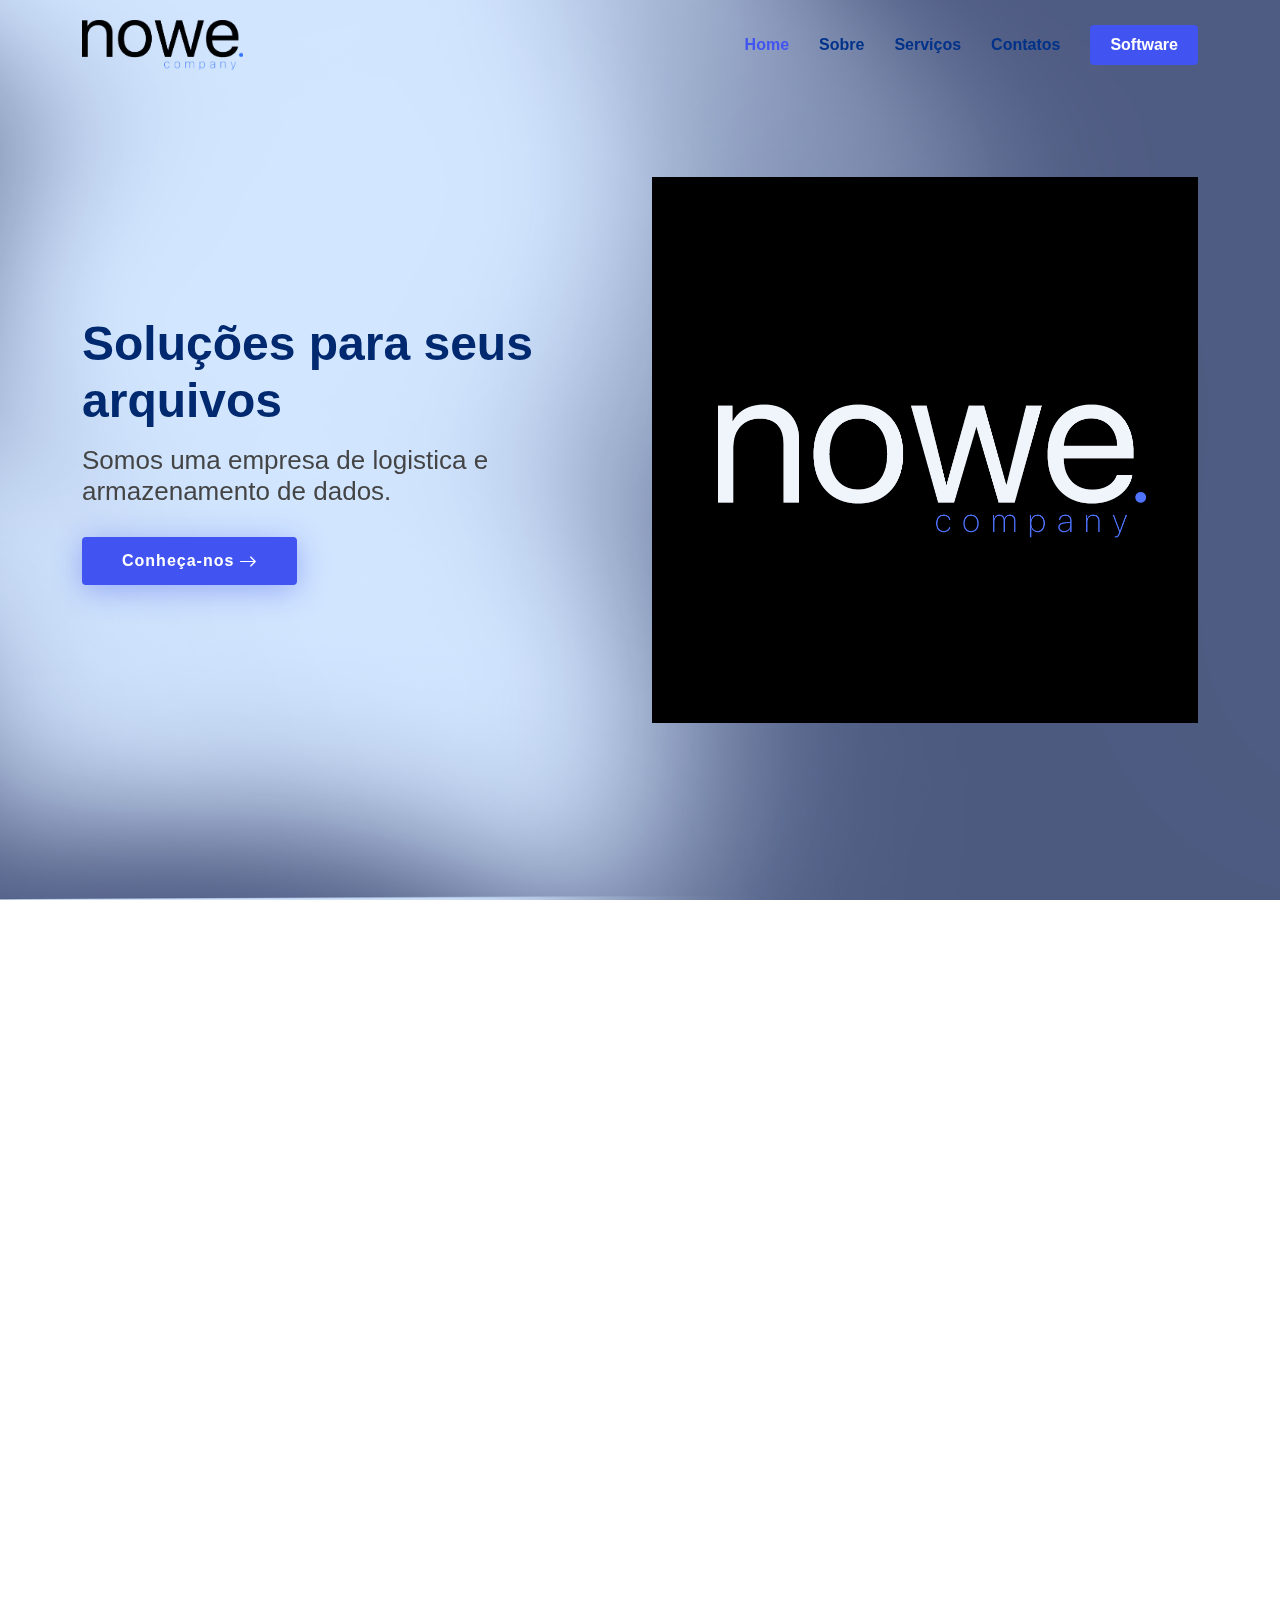
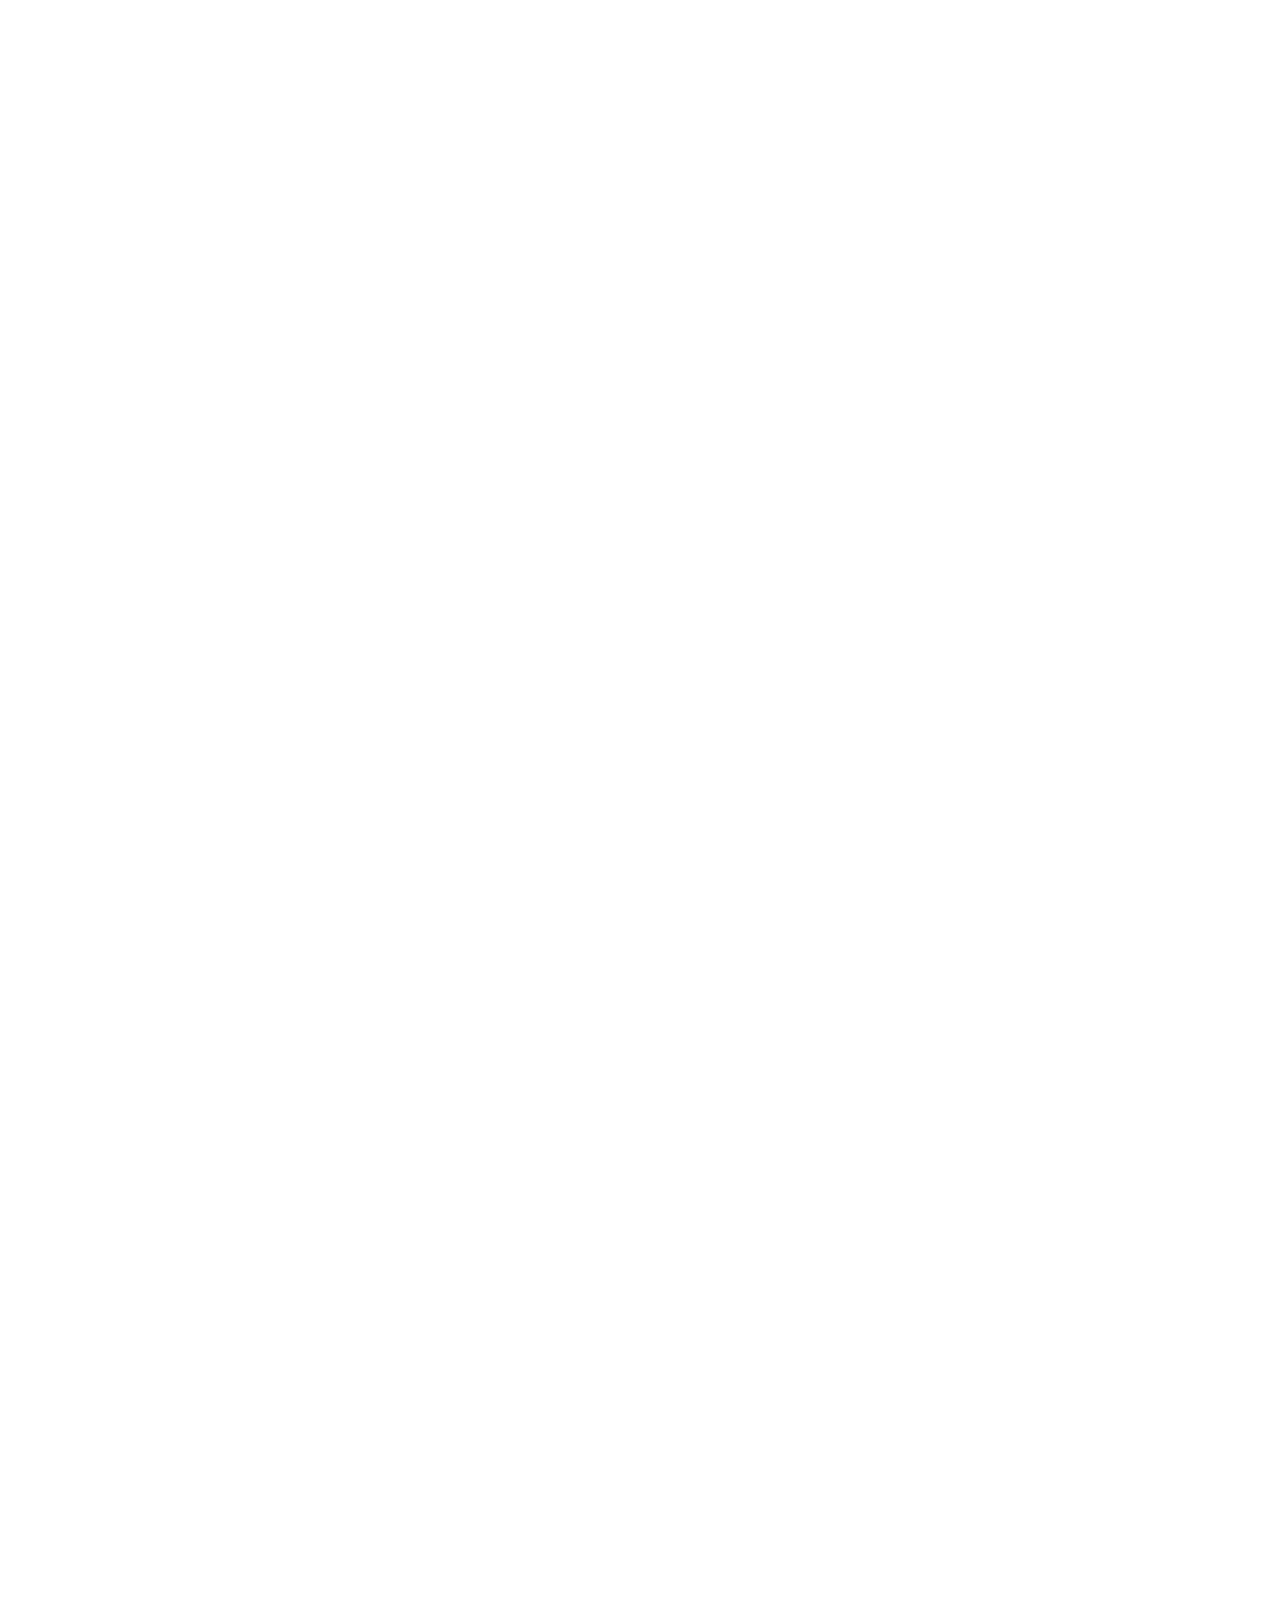
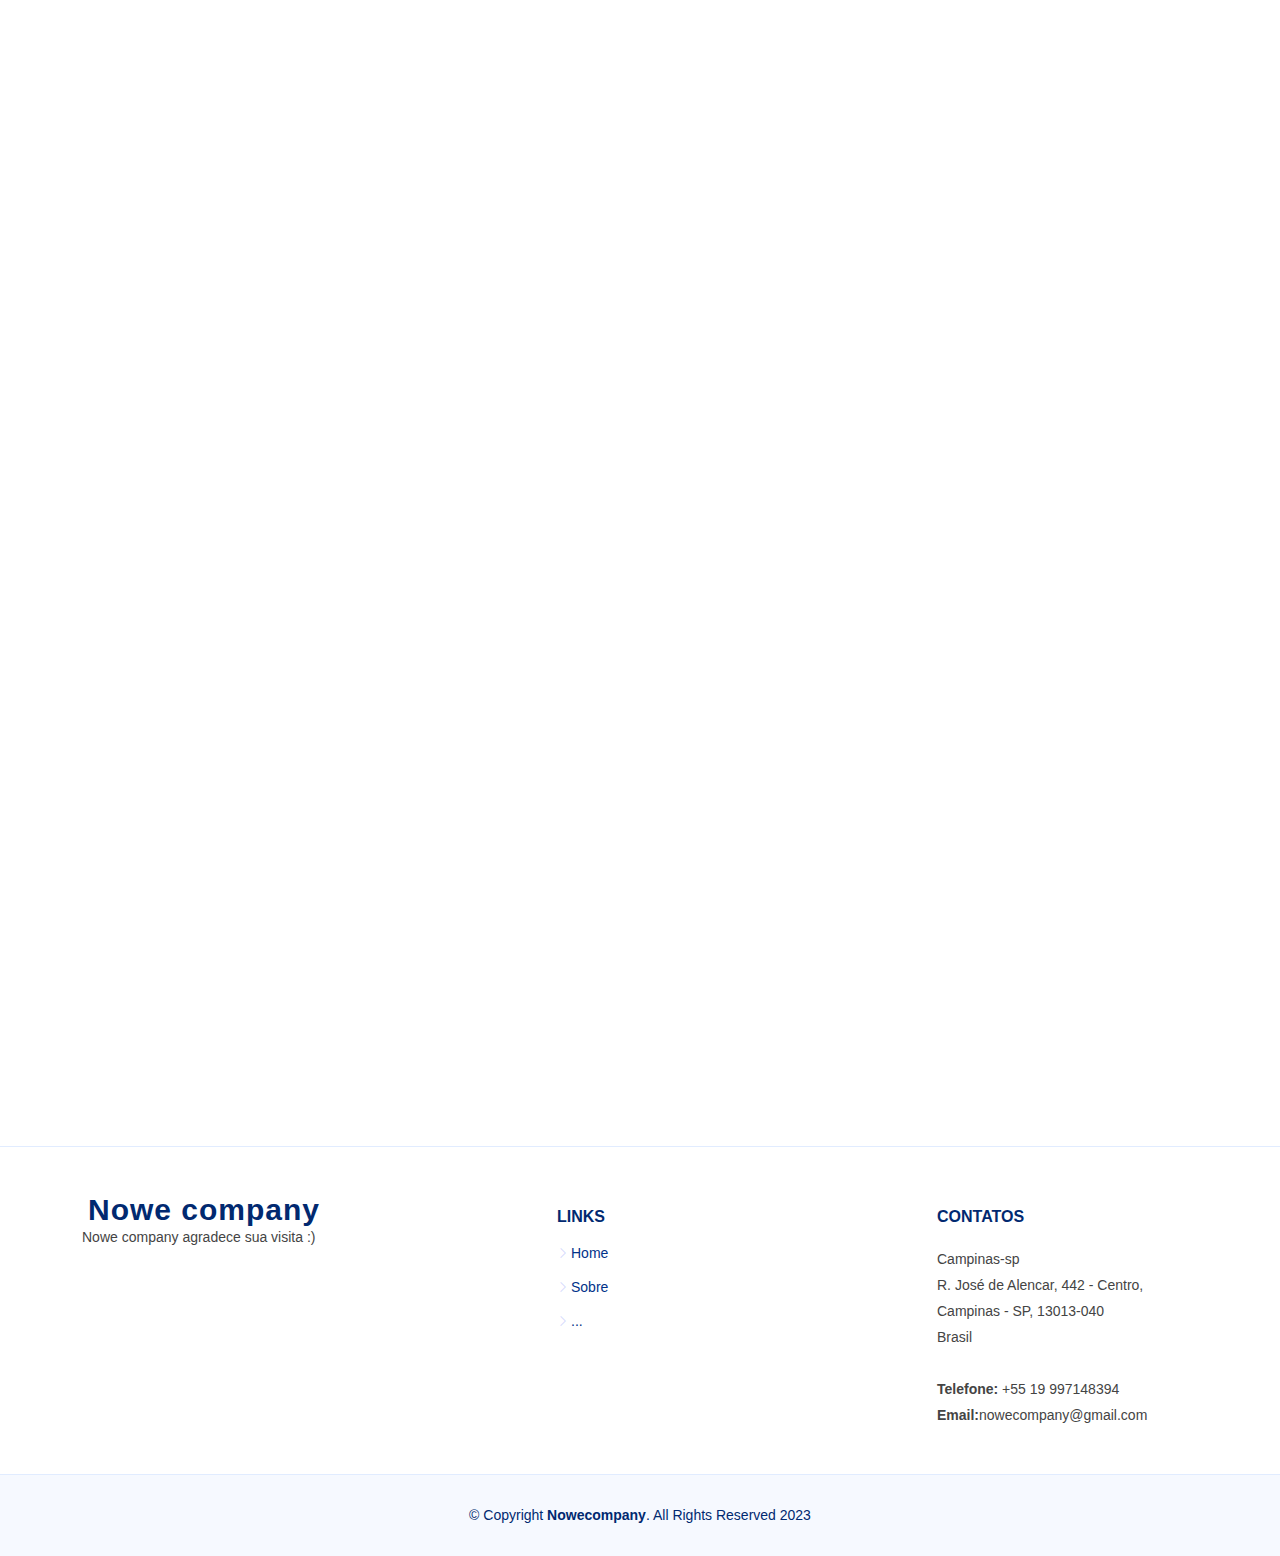
==== index.html @ 7bb1fe65 "todos arquivos do site" ====
<!DOCTYPE html>
<html lang="en">

<head>
  <meta charset="utf-8">
  <meta content="width=device-width, initial-scale=1.0" name="viewport">

  <title>nowe company</title>
  <meta content="oi" name="description">

  <meta content="" name="keywords">

  <!-- Favicons -->
  <link href="assets/img/nowe/icon.ico.png" rel="icon">

  <!-- Vendor CSS Files -->
  <link href="assets/vendor/aos/aos.css" rel="stylesheet">
  <link href="assets/vendor/bootstrap/css/bootstrap.min.css" rel="stylesheet">
  <link href="assets/vendor/bootstrap-icons/bootstrap-icons.css" rel="stylesheet">
  <link href="assets/vendor/glightbox/css/glightbox.min.css" rel="stylesheet">
  <link href="assets/vendor/remixicon/remixicon.css" rel="stylesheet">
  <link href="assets/vendor/swiper/swiper-bundle.min.css" rel="stylesheet">

  <!-- Template Main CSS File -->
  <link href="assets/css/style.css" rel="stylesheet">

  <!-- =======================================================
  * Template Name: FlexStart - v1.12.0
  * Template URL: https://bootstrapmade.com/flexstart-bootstrap-startup-template/
  * Author: BootstrapMade.com
  * License: https://bootstrapmade.com/license/
  ======================================================== -->
</head>

<body>

  <!-- ======= Header ======= -->
  <header id="header" class="header fixed-top">
    <div class="container-fluid container-xl d-flex align-items-center justify-content-between">

      <a href="index.html" class="logo d-flex align-items-center">
        <img src="assets/img/nowe/nobacktam.png" alt="">
      </a>

      <nav id="navbar" class="navbar">
        <ul>
          <li><a class="nav-link scrollto active" href="#hero">Home</a></li>
          <li><a class="nav-link scrollto" href="#about">Sobre</a></li>
          <li><a class="nav-link scrollto" href="#services">Serviços</a></li>
          <li><a class="nav-link scrollto" href="#contact">Contatos</a></li>
          <li><a class="getstarted scrollto" href="blog.html">Software</a></li>
        </ul>
        <i class="bi bi-list mobile-nav-toggle"></i>
      </nav><!-- .navbar -->

    </div>
  </header><!-- End Header -->

  <!-- ======= Hero Section ======= -->
  <section id="hero" class="hero d-flex align-items-center">

    <div class="container">
      <div class="row">
        <div class="col-lg-6 d-flex flex-column justify-content-center">
          <h1 data-aos="fade-up">Soluções para seus arquivos </h1>
          <h2 data-aos="fade-up" data-aos-delay="400">Somos uma empresa de logistica e armazenamento de dados.</h2>
          <div data-aos="fade-up" data-aos-delay="600">
            <div class="text-center text-lg-start">
              <a href="#about" class="btn-get-started scrollto d-inline-flex align-items-center justify-content-center align-self-center">
                <span>Conheça-nos</span>
                <i class="bi bi-arrow-right"></i>
              </a>
            </div>
          </div>
        </div>
        <div class="col-lg-6 hero-img" data-aos="zoom-out" data-aos-delay="200">
          <img src="assets/img/nowe/preto.png" class="img-fluid" alt="">
        </div>
      </div>
    </div>

  </section><!-- End Hero -->

  <main id="main">
    <!-- ======= About Section ======= -->
    <section id="about" class="about">

      <div class="container" data-aos="fade-up">
        <div class="row gx-0">

          <div class="col-lg-6 d-flex flex-column justify-content-center" data-aos="fade-up" data-aos-delay="200">
            <div class="content">
              <h3>Quem nós somos?</h3>
              <p>
                Somos uma equipe de sete pessoas que trabalhamos para apresentar um Software bem trabalhado em cada detalhe. 
              </p>
              <div class="text-center text-lg-start">
                </a>
              </div>
            </div>
          </div>
        </div>
      </div>

    </section><!-- End About Section -->

    <!-- ======= Values Section ======= -->
    <section id="values" class="values">

      <div class="container" data-aos="fade-up">

        <div class="row">

          <div class="col-lg-4" data-aos="fade-up" data-aos-delay="200">
            <div class="box">
              <img src="./assets/img/icon/verificar.png">
              <h3>Suporte</h3>
              <p>suporte 24/7 para te auxiliar com qualquer problema.</p>
            </div>
          </div>

          <div class="col-lg-4 mt-4 mt-lg-0" data-aos="fade-up" data-aos-delay="400">
            <div class="box">
              <img src="assets/img/icon/seta-para-baixo-ao-quadrado.png" class="img-fluid" alt="">
              <h3>updates</h3>
              <p>Nosso Software terá atualizações constantes</p>
            </div>
          </div>

          <div class="col-lg-4 mt-4 mt-lg-0" data-aos="fade-up" data-aos-delay="600">
            <div class="box">
              <img src="assets/img/icon/do-utilizador.png" class="img-fluid" alt="">
              <h3>feedback</h3>
              <p>Estamos sempre abertos para feedback em busca de melhorar nosso trabalho.</p>
            </div>
          </div>

        </div>

      </div>

    </section><!-- End Values Section -->


       

    <!-- ======= Services Section ======= -->
    <section id="services" class="services">

      <div class="container" data-aos="fade-up">

        <header class="section-header">
          <h2>serviços</h2>
          <p>Algumas funções que podemos disponibilizar</p>
        </header>

        <div class="row gy-4">

          <div class="col-lg-4 col-md-6" data-aos="fade-up" data-aos-delay="200">
            <div class="service-box blue">
              <i class="ri-discuss-line icon"></i>
              <h3>Organizar</h3>
              <p>Nosso Software irá te ajudar a organizar seus pagamentos, contas, investimentos tudo em um lugar especifico.</p>
            </div>
          </div>

          <div class="col-lg-4 col-md-6" data-aos="fade-up" data-aos-delay="300">
            <div class="service-box orange">
              <i class="ri-discuss-line icon"></i>
              <h3>armazenamento</h3>
              <p>Nossos sistemas está preparado para guardar os seu arquivos necessários.</p>
            </div>
          </div>

          <div class="col-lg-4 col-md-6" data-aos="fade-up" data-aos-delay="400">
            <div class="service-box green">
              <i class="ri-discuss-line icon"></i>
              <h3>Digitalizar</h3>
              <p>Temos suporte para escanear arquivos. </p>
            </div>
          </div>
    </section><!-- End Services Section -->

    <!-- ======= Pricing Section ======= -->
    <section id="pricing" class="pricing">

      <div class="container" data-aos="fade-up">

        <header class="section-header">
          <h2>Preço</h2>
          <p>Conheça nosso preço.</p>
        </header>

        <div class="row gy-3" data-aos="fade-left">

          <div class="col-lg-4 col-md-8" data-aos="zoom-in" data-aos-delay="100">
            <div class="box">
              <h3 style="color: #219042;">Plano único</h3>
              <div class="price"><sup>R$</sup>999,99<span> / mês</span></div>
              <img src="assets/img/nowe/icone branco 2.png" class="img-fluid" alt="">
              <ul>
                <li>Armazenar</li>
                <li>Escanear</li>
                <li>Organizar</li>
                <li>Separar</li>
              </ul>
              <a href="#" class="btn-buy">Comprar!</a>
            </div>
          </div>



    </section><!-- End Pricing Section -->

    <!-- ======= Team Section ======= -->
    <section id="team" class="team">

      <div class="container" data-aos="fade-up">

        <header class="section-header">
          <h2>Time</h2>
          <p>Nosso time de desenvolvedores</p>
        </header>

        <div class="row gy-4">

          <div class="col-lg-3 col-md-6 d-flex align-items-stretch" data-aos="fade-up" data-aos-delay="100">
            <div class="member">
              <div class="member-img">
                <img src="assets/img/nowe/versao branca.png" class="img-fluid" alt="">
                <div class="social">
                  <a href=""><i class="bi bi-twitter"></i></a>
                  <a href=""><i class="bi bi-facebook"></i></a>
                  <a href=""><i class="bi bi-instagram"></i></a>
                  <a href=""><i class="bi bi-linkedin"></i></a>
                </div>
              </div>
              <div class="member-info">
                <h4>bergcutedick</h4>
                <span>dev web</span>
                <p>produz nosso conteudo web.</p>
              </div>
            </div>
          </div>

          <div class="col-lg-3 col-md-6 d-flex align-items-stretch" data-aos="fade-up" data-aos-delay="200">
            <div class="member">
              <div class="member-img">
                <img src="assets/img/nowe/versao branca.png" class="img-fluid" alt="">
                <div class="social">
                  <a href=""><i class="bi bi-twitter"></i></a>
                  <a href=""><i class="bi bi-facebook"></i></a>
                  <a href=""><i class="bi bi-instagram"></i></a>
                  <a href=""><i class="bi bi-linkedin"></i></a>
                </div>
              </div>
              <div class="member-info">
                <h4>ramud</h4>
                <span>curinga</span>
                <p>nos é ingual olho nao se mistura com agua</p>
              </div>
            </div>
          </div>

          <div class="col-lg-3 col-md-6 d-flex align-items-stretch" data-aos="fade-up" data-aos-delay="300">
            <div class="member">
              <div class="member-img">
                <img src="assets/img/nowe/versao branca.png" class="img-fluid" alt="">
                <div class="social">
                  <a href=""><i class="bi bi-twitter"></i></a>
                  <a href=""><i class="bi bi-facebook"></i></a>
                  <a href=""><i class="bi bi-instagram"></i></a>
                  <a href=""><i class="bi bi-linkedin"></i></a>
                </div>
              </div>
              <div class="member-info">
                <h4>murilo baptistela silva</h4>
                <span>coordenador</span>
                <p>coordenador de processos e documentador.</p>
              </div>
            </div>
          </div>

          <div class="col-lg-3 col-md-6 d-flex align-items-stretch" data-aos="fade-up" data-aos-delay="400">
            <div class="member">
              <div class="member-img">
                <img src="assets/img/nowe/versao branca.png" class="img-fluid" alt="">
                <div class="social">
                  <a href=""><i class="bi bi-twitter"></i></a>
                  <a href=""><i class="bi bi-facebook"></i></a>
                  <a href=""><i class="bi bi-instagram"></i></a>
                  <a href=""><i class="bi bi-linkedin"></i></a>
                </div>
              </div>
              <div class="member-info">
                <h4>moyseys ferreira veroni</h4>
                <span>backdev</span>
                <p>moyseys ferreira veroni</p>
              </div>
            </div>
          </div>

        </div>

      </div>

    </section><!-- End Team Section -->

    <!-- ======= Contact Section ======= -->
    <section id="contact" class="contact">

      <div class="container" data-aos="fade-up">

        <header class="section-header">
          <h2>Contatos</h2>
          <p>Contate a gente!</p>
        </header>

        <div class="row gy-4">

          <div class="col-lg-6">

            <div class="row gy-4">
              <div class="col-md-6">
                <div class="info-box">
                  <i class="bi bi-geo-alt"></i>
                  <h3>Endereço</h3>
                  <p>Campinas-sp<br>R. José de Alencar, 442 - Centro, Campinas - SP, 13013-040</p>
                </div>
              </div>
              <div class="col-md-6">
                <div class="info-box">
                  <i class="bi bi-telephone"></i>
                  <h3>Telefone</h3>
                  <p>+55 19 997148394<br>+55 19 99507-0591</p>
                </div>
              </div>
              <div class="col-md-6">
                <div class="info-box">
                  <i class="bi bi-envelope"></i>
                  <h3>Email</h3>
                  <p>Nowecompany@gmail.com<br>
                </div>
              </div>
              <div class="col-md-6">
                <div class="info-box">
                  <i class="bi bi-clock"></i>
                  <h3>Horário</h3>
                  <p>Segunda à segunda <br>9:00 - 17:00</p>
                </div>
              </div>
            </div>

          </div>

          <div class="col-lg-6">
            <form action="forms/contact.php" method="post" class="php-email-form">
              <div class="row gy-4">

                <div class="col-md-6">
                  <input type="text" name="name" class="form-control" placeholder="Nome" required>
                </div>

                <div class="col-md-6 ">
                  <input type="email" class="form-control" name="email" placeholder="Email" required>
                </div>

                <div class="col-md-12">
                  <input type="text" class="form-control" name="subject" placeholder="Telefone" required>
                </div>

                <div class="col-md-12">
                  <textarea class="form-control" name="message" rows="6" placeholder="Deixe uma mensagem!" required></textarea>
                </div>

                <div class="col-md-12 text-center">
                  <div class="loading">Carregando</div>
                  <div class="error-message"></div>
                  <div class="sent-message">Sua mensagem foi enviada, obrigado :)</div>

                  <button type="submit">Pronto</button>
                </div>

              </div>
            </form>

          </div>

        </div>

      </div>

    </section><!-- End Contact Section -->

  </main><!-- End #main -->

  <!-- ======= Footer ======= -->
  <footer id="footer" class="footer">

  

    <div class="footer-top">
      <div class="container">
        <div class="row gy-4">
          <div class="col-lg-5 col-md-12 footer-info">
            <a href="index.html" class="logo d-flex align-items-center">
              <img src="assets/img/logo.png" alt="">
              <span>Nowe company</span>
            </a>
            <p> Nowe company agradece sua visita :)</p>
          </div>

          <div class="col-lg-2 col-6 footer-links">
            <h4>Links</h4>
            <ul>
              <li><i class="bi bi-chevron-right"></i> <a href="#">Home</a></li>
              <li><i class="bi bi-chevron-right"></i> <a href="#">Sobre</a></li>
              <li><i class="bi bi-chevron-right"></i> <a href="#">...</a></li>
            </ul>
          </div>

          <div class="col-lg-2 col-6 footer-links">
            
          </div>

          <div class="col-lg-3 col-md-12 footer-contact text-center text-md-start">
            <h4>Contatos</h4>
            <p>
              Campinas-sp <br>
              R. José de Alencar, 442 - Centro, Campinas - SP, 13013-040<br>
              Brasil <br><br>
              <strong>Telefone:</strong> +55 19 997148394<br>
              <strong>Email:</strong>nowecompany@gmail.com<br>
            </p>
          </div>

        </div>
      </div>
    </div>

    <div class="container">
      <div class="copyright">
        &copy; Copyright <strong><span>Nowecompany</span></strong>. All Rights Reserved 2023
  </footer><!-- End Footer -->

  <a href="#" class="back-to-top d-flex align-items-center justify-content-center"><i class="bi bi-arrow-up-short"></i></a>

  <!-- Vendor JS Files -->
  <script src="assets/vendor/purecounter/purecounter_vanilla.js"></script>
  <script src="assets/vendor/aos/aos.js"></script>
  <script src="assets/vendor/bootstrap/js/bootstrap.bundle.min.js"></script>
  <script src="assets/vendor/glightbox/js/glightbox.min.js"></script>
  <script src="assets/vendor/isotope-layout/isotope.pkgd.min.js"></script>
  <script src="assets/vendor/swiper/swiper-bundle.min.js"></script>
  <script src="assets/vendor/php-email-form/validate.js"></script>

  <!-- Template Main JS File -->
  <script src="assets/js/main.js"></script>

</body>

</html>
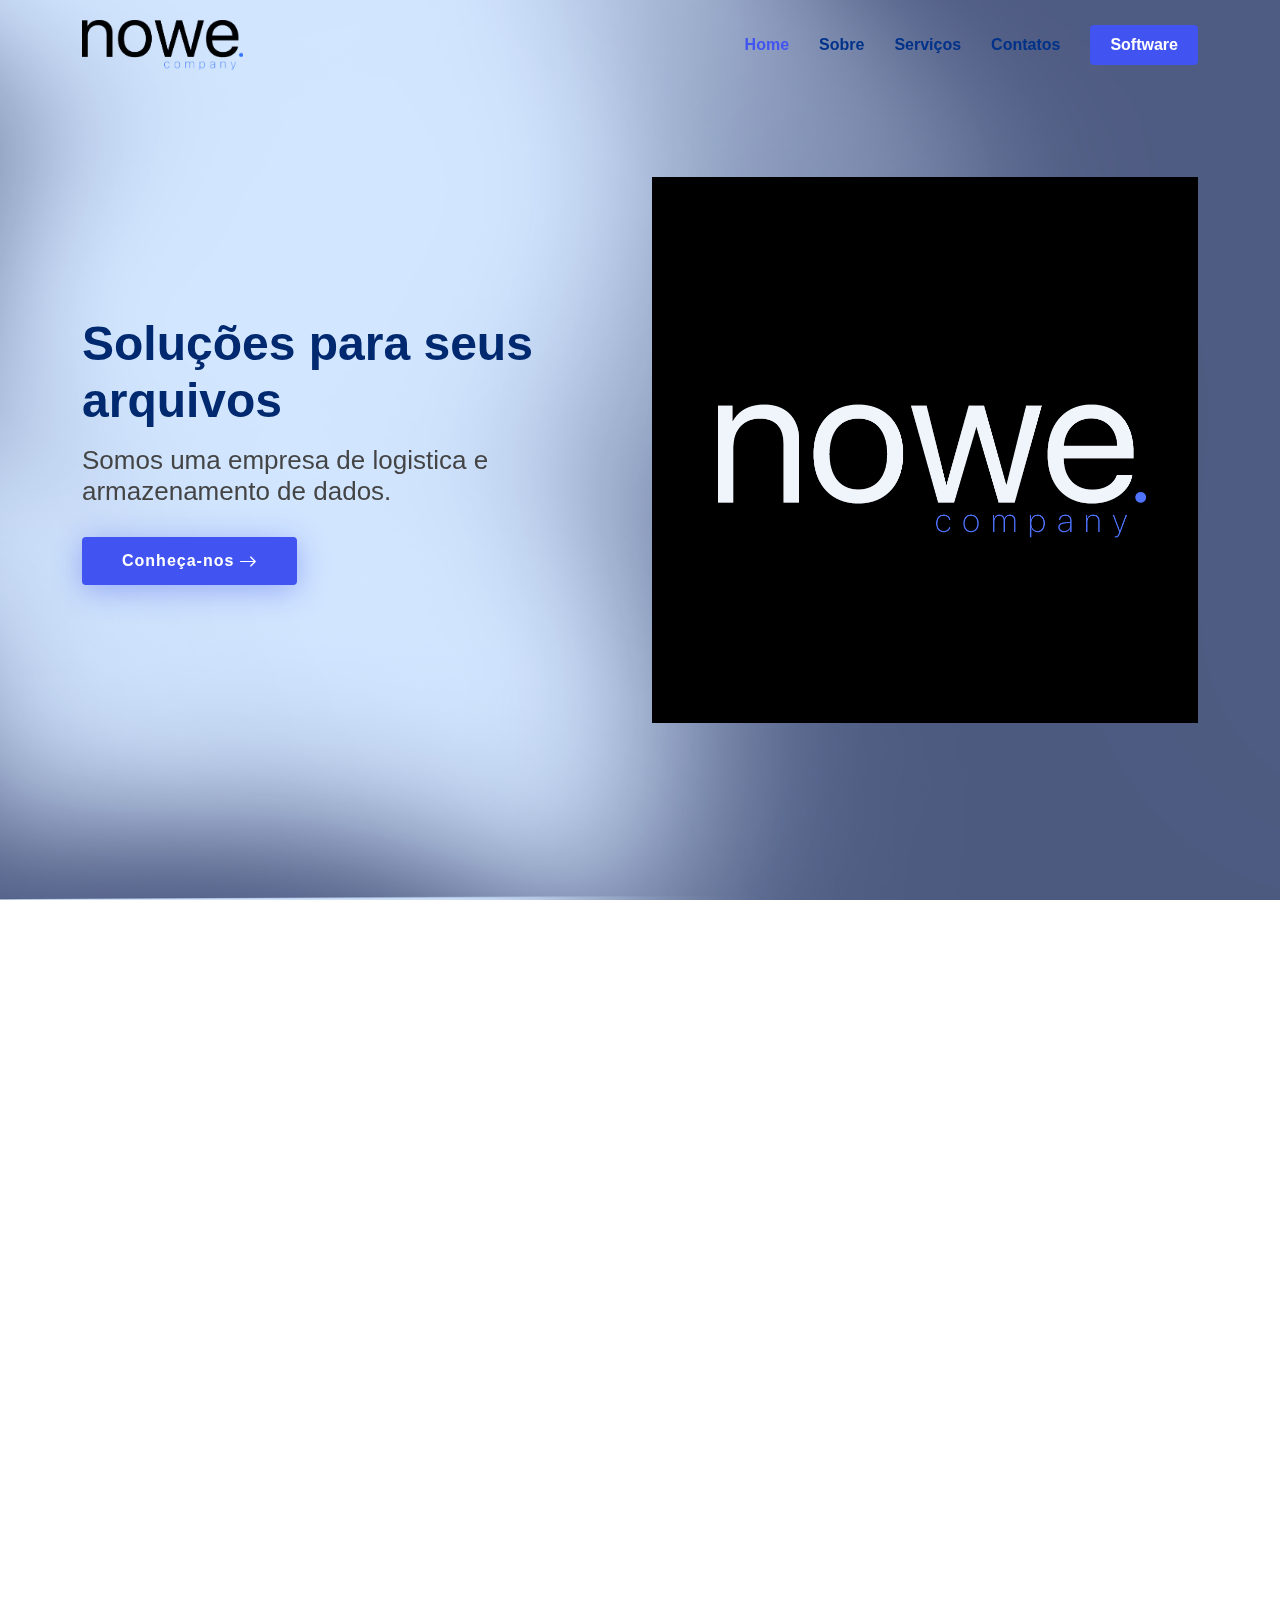
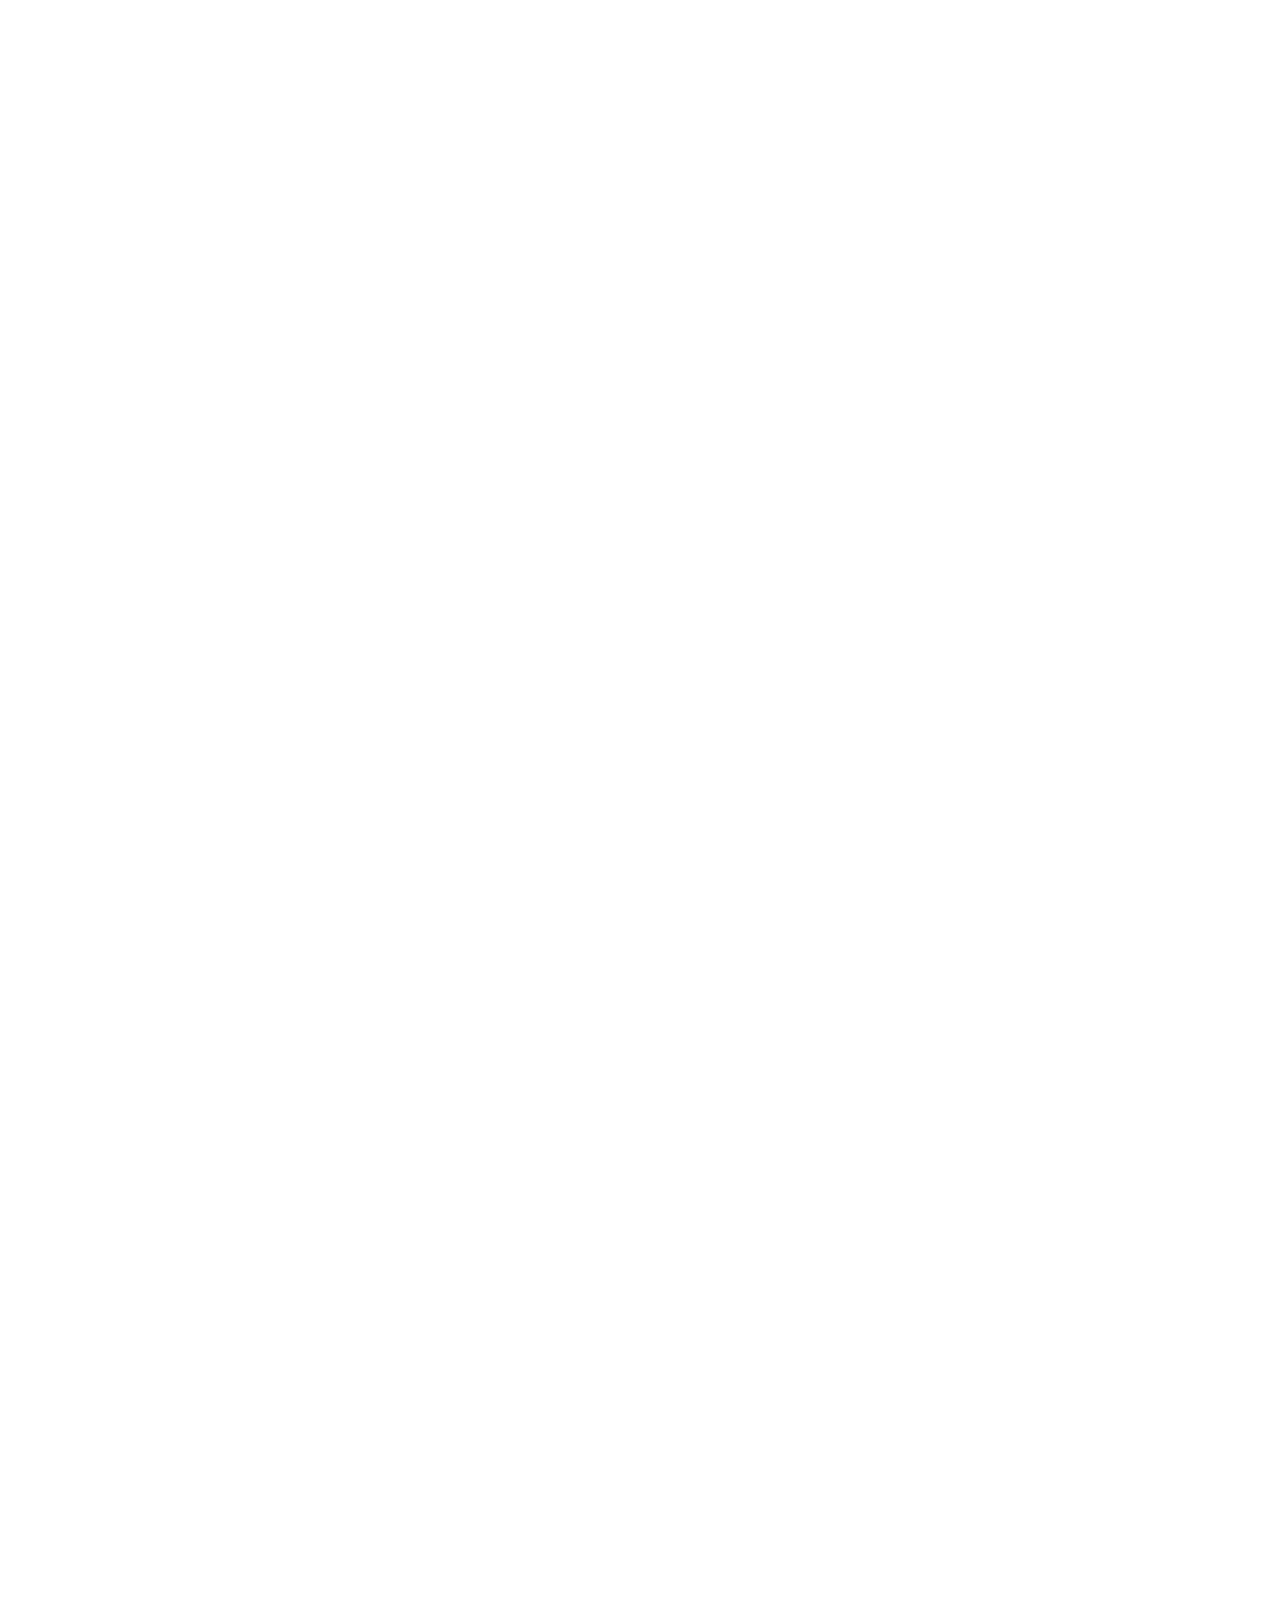
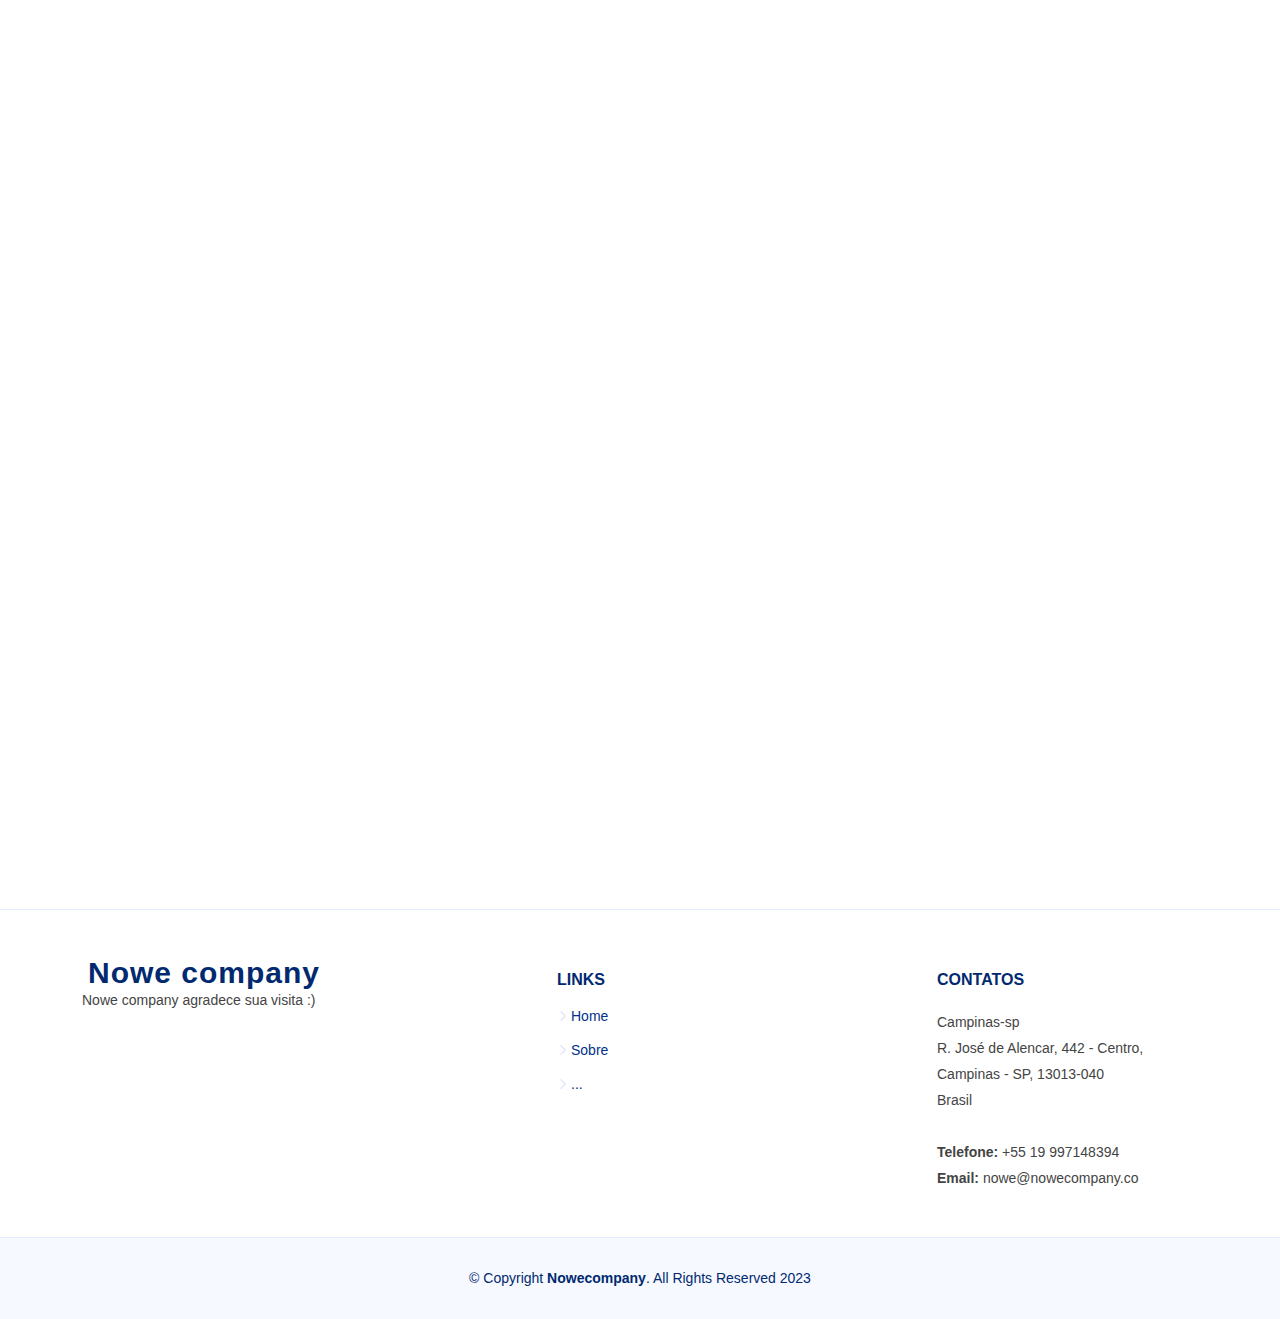
==== commit dc840cdc: "uploads" ====
--- a/index.html
+++ b/index.html
@@ -6,7 +6,7 @@
   <meta content="width=device-width, initial-scale=1.0" name="viewport">
 
   <title>nowe company</title>
-  <meta content="oi" name="description">
+  <meta content="Nowe company soluções em gerencia de arquivos." name="description">
 
   <meta content="" name="keywords">
 
@@ -24,12 +24,6 @@
   <!-- Template Main CSS File -->
   <link href="assets/css/style.css" rel="stylesheet">
 
-  <!-- =======================================================
-  * Template Name: FlexStart - v1.12.0
-  * Template URL: https://bootstrapmade.com/flexstart-bootstrap-startup-template/
-  * Author: BootstrapMade.com
-  * License: https://bootstrapmade.com/license/
-  ======================================================== -->
 </head>
 
 <body>
@@ -63,8 +57,8 @@
       <div class="row">
         <div class="col-lg-6 d-flex flex-column justify-content-center">
           <h1 data-aos="fade-up">Soluções para seus arquivos </h1>
-          <h2 data-aos="fade-up" data-aos-delay="400">Somos uma empresa de logistica e armazenamento de dados.</h2>
-          <div data-aos="fade-up" data-aos-delay="600">
+          <h2 data-aos="fade-up" data-aos-delay="200">Somos uma empresa de logistica e armazenamento de dados.</h2>
+          <div data-aos="fade-up" data-aos-delay="300">
             <div class="text-center text-lg-start">
               <a href="#about" class="btn-get-started scrollto d-inline-flex align-items-center justify-content-center align-self-center">
                 <span>Conheça-nos</span>
@@ -73,7 +67,7 @@
             </div>
           </div>
         </div>
-        <div class="col-lg-6 hero-img" data-aos="zoom-out" data-aos-delay="200">
+        <div class="col-lg-6 hero-img" data-aos="zoom-out" data-aos-delay="100">
           <img src="assets/img/nowe/preto.png" class="img-fluid" alt="">
         </div>
       </div>
@@ -88,7 +82,7 @@
       <div class="container" data-aos="fade-up">
         <div class="row gx-0">
 
-          <div class="col-lg-6 d-flex flex-column justify-content-center" data-aos="fade-up" data-aos-delay="200">
+          <div class="col-lg-6 d-flex flex-column justify-content-center" data-aos="fade-up" data-aos-delay="100">
             <div class="content">
               <h3>Quem nós somos?</h3>
               <p>
@@ -111,7 +105,7 @@
 
         <div class="row">
 
-          <div class="col-lg-4" data-aos="fade-up" data-aos-delay="200">
+          <div class="col-lg-4" data-aos="fade-up" data-aos-delay="100">
             <div class="box">
               <img src="./assets/img/icon/verificar.png">
               <h3>Suporte</h3>
@@ -119,7 +113,7 @@
             </div>
           </div>
 
-          <div class="col-lg-4 mt-4 mt-lg-0" data-aos="fade-up" data-aos-delay="400">
+          <div class="col-lg-4 mt-4 mt-lg-0" data-aos="fade-up" data-aos-delay="300">
             <div class="box">
               <img src="assets/img/icon/seta-para-baixo-ao-quadrado.png" class="img-fluid" alt="">
               <h3>updates</h3>
@@ -127,7 +121,7 @@
             </div>
           </div>
 
-          <div class="col-lg-4 mt-4 mt-lg-0" data-aos="fade-up" data-aos-delay="600">
+          <div class="col-lg-4 mt-4 mt-lg-0" data-aos="fade-up" data-aos-delay="400">
             <div class="box">
               <img src="assets/img/icon/do-utilizador.png" class="img-fluid" alt="">
               <h3>feedback</h3>
@@ -156,7 +150,7 @@
 
         <div class="row gy-4">
 
-          <div class="col-lg-4 col-md-6" data-aos="fade-up" data-aos-delay="200">
+          <div class="col-lg-4 col-md-6" data-aos="fade-up" data-aos-delay="100">
             <div class="service-box blue">
               <i class="ri-discuss-line icon"></i>
               <h3>Organizar</h3>
@@ -164,7 +158,7 @@
             </div>
           </div>
 
-          <div class="col-lg-4 col-md-6" data-aos="fade-up" data-aos-delay="300">
+          <div class="col-lg-4 col-md-6" data-aos="fade-up" data-aos-delay="200">
             <div class="service-box orange">
               <i class="ri-discuss-line icon"></i>
               <h3>armazenamento</h3>
@@ -172,7 +166,7 @@
             </div>
           </div>
 
-          <div class="col-lg-4 col-md-6" data-aos="fade-up" data-aos-delay="400">
+          <div class="col-lg-4 col-md-6" data-aos="fade-up" data-aos-delay="300">
             <div class="service-box green">
               <i class="ri-discuss-line icon"></i>
               <h3>Digitalizar</h3>
@@ -227,18 +221,34 @@
           <div class="col-lg-3 col-md-6 d-flex align-items-stretch" data-aos="fade-up" data-aos-delay="100">
             <div class="member">
               <div class="member-img">
-                <img src="assets/img/nowe/versao branca.png" class="img-fluid" alt="">
+                <img src="assets/img/avatar/berg.png" class="img-fluid" alt="">
                 <div class="social">
-                  <a href=""><i class="bi bi-twitter"></i></a>
-                  <a href=""><i class="bi bi-facebook"></i></a>
-                  <a href=""><i class="bi bi-instagram"></i></a>
-                  <a href=""><i class="bi bi-linkedin"></i></a>
+
+                  <a href="https://www.instagram.com/geovaniorsoli/" target="_blank"><i class="bi bi-instagram"></i></a>
+                  <a href="https://www.linkedin.com/in/geovani-orsoli-gongora-6b8481223/"target="_blank"><i class="bi bi-linkedin"></i></a>
                 </div>
               </div>
               <div class="member-info">
-                <h4>bergcutedick</h4>
-                <span>dev web</span>
-                <p>produz nosso conteudo web.</p>
+                <h4>Geovani Orsoli</h4>
+                <span>webdev e designer </span>
+                <p>produz nosso conteudo web e nossas imagens.</p>
+              </div>
+            </div>
+          </div>
+
+          <div class="col-lg-3 col-md-6 d-flex align-items-stretch" data-aos="fade-up" data-aos-delay="100">
+            <div class="member">
+              <div class="member-img">
+                <img src="assets/img/avatar/silva.png" class="img-fluid" alt="">
+                <div class="social">
+                  <a href="https://www.instagram.com/murisilv4_/" target="_blank"><i class="bi bi-instagram"></i></a>
+                  <a href=""><i class="bi bi-linkedin" target="_blank"></i></a>
+                </div>
+              </div>
+              <div class="member-info">
+                <h4> Murilo Silva</h4>
+                <span>Coordenador e planejador</span>
+                <p> Faz as documentações e os planjamentos.</p>
               </div>
             </div>
           </div>
@@ -246,56 +256,33 @@
           <div class="col-lg-3 col-md-6 d-flex align-items-stretch" data-aos="fade-up" data-aos-delay="200">
             <div class="member">
               <div class="member-img">
-                <img src="assets/img/nowe/versao branca.png" class="img-fluid" alt="">
+                <img src="assets/img/avatar/ramom.png" class="img-fluid" alt="">
                 <div class="social">
-                  <a href=""><i class="bi bi-twitter"></i></a>
-                  <a href=""><i class="bi bi-facebook"></i></a>
-                  <a href=""><i class="bi bi-instagram"></i></a>
-                  <a href=""><i class="bi bi-linkedin"></i></a>
+                  <a href="https://www.instagram.com/ramontaboga/"target="_blank"><i class="bi bi-instagram"></i></a>
+                  <a href=""><i class="bi bi-linkedin"target="_blank"></i></a>
                 </div>
               </div>
               <div class="member-info">
-                <h4>ramud</h4>
-                <span>curinga</span>
-                <p>nos é ingual olho nao se mistura com agua</p>
-              </div>
-            </div>
-          </div>
-
-          <div class="col-lg-3 col-md-6 d-flex align-items-stretch" data-aos="fade-up" data-aos-delay="300">
+                <h4>Ramon taboga</h4>
+                <span>Pião</span>
+                <p>Faz o que tiver pra fazer.</p>
+              </div>
+            </div>
+          </div>
+
+          <div class="col-lg-3 col-md-6 d-flex align-items-stretch" data-aos="fade-up" data-aos-delay="200">
             <div class="member">
               <div class="member-img">
-                <img src="assets/img/nowe/versao branca.png" class="img-fluid" alt="">
+                <img src="assets/img/avatar/pedro.png" class="img-fluid" alt="">
                 <div class="social">
-                  <a href=""><i class="bi bi-twitter"></i></a>
-                  <a href=""><i class="bi bi-facebook"></i></a>
-                  <a href=""><i class="bi bi-instagram"></i></a>
+                  <a href="https://www.instagram.com/pedroka______/"target="_blank"><i class="bi bi-instagram"></i></a>
                   <a href=""><i class="bi bi-linkedin"></i></a>
                 </div>
               </div>
               <div class="member-info">
-                <h4>murilo baptistela silva</h4>
-                <span>coordenador</span>
-                <p>coordenador de processos e documentador.</p>
-              </div>
-            </div>
-          </div>
-
-          <div class="col-lg-3 col-md-6 d-flex align-items-stretch" data-aos="fade-up" data-aos-delay="400">
-            <div class="member">
-              <div class="member-img">
-                <img src="assets/img/nowe/versao branca.png" class="img-fluid" alt="">
-                <div class="social">
-                  <a href=""><i class="bi bi-twitter"></i></a>
-                  <a href=""><i class="bi bi-facebook"></i></a>
-                  <a href=""><i class="bi bi-instagram"></i></a>
-                  <a href=""><i class="bi bi-linkedin"></i></a>
-                </div>
-              </div>
-              <div class="member-info">
-                <h4>moyseys ferreira veroni</h4>
+                <h4>Pedro Scomparim</h4>
                 <span>backdev</span>
-                <p>moyseys ferreira veroni</p>
+                <p>Programa nosso software.</p>
               </div>
             </div>
           </div>
@@ -430,7 +417,7 @@
               R. José de Alencar, 442 - Centro, Campinas - SP, 13013-040<br>
               Brasil <br><br>
               <strong>Telefone:</strong> +55 19 997148394<br>
-              <strong>Email:</strong>nowecompany@gmail.com<br>
+              <strong>Email:</strong> nowe@nowecompany.co<br>
             </p>
           </div>
 
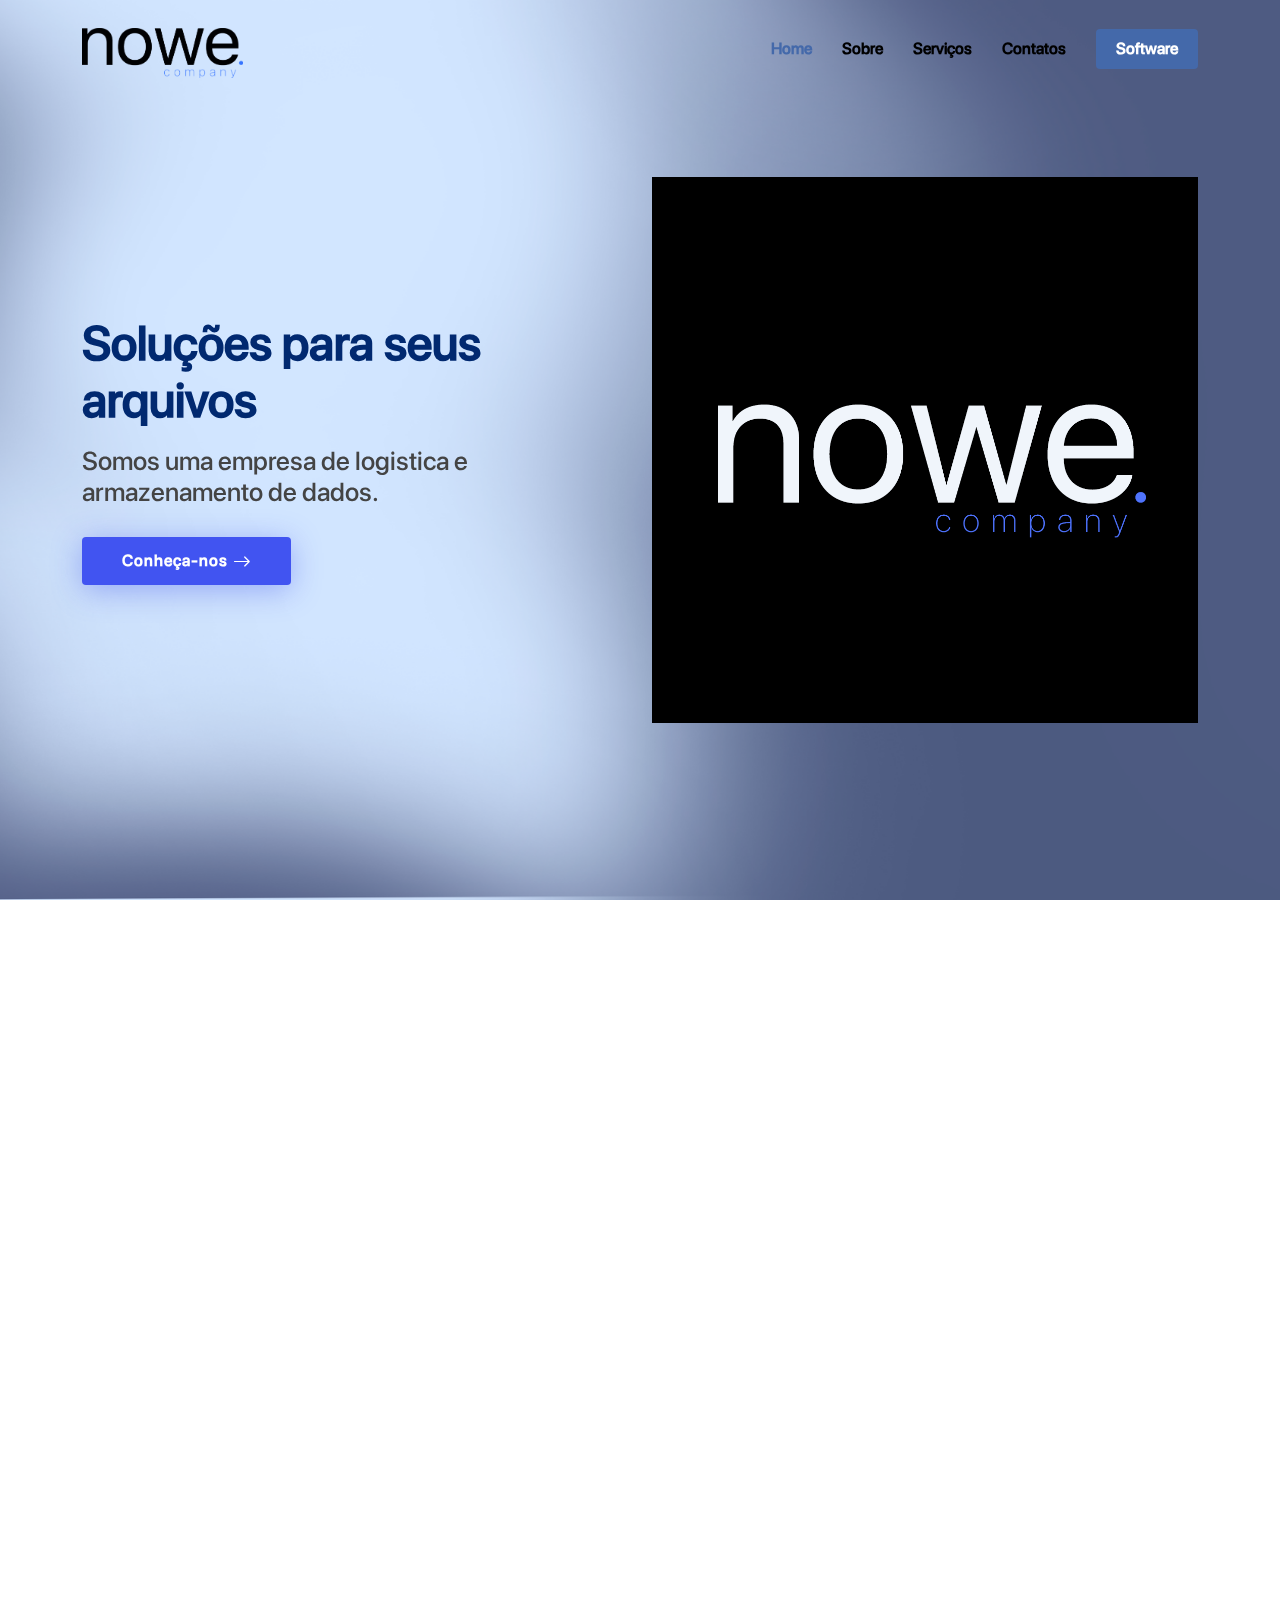
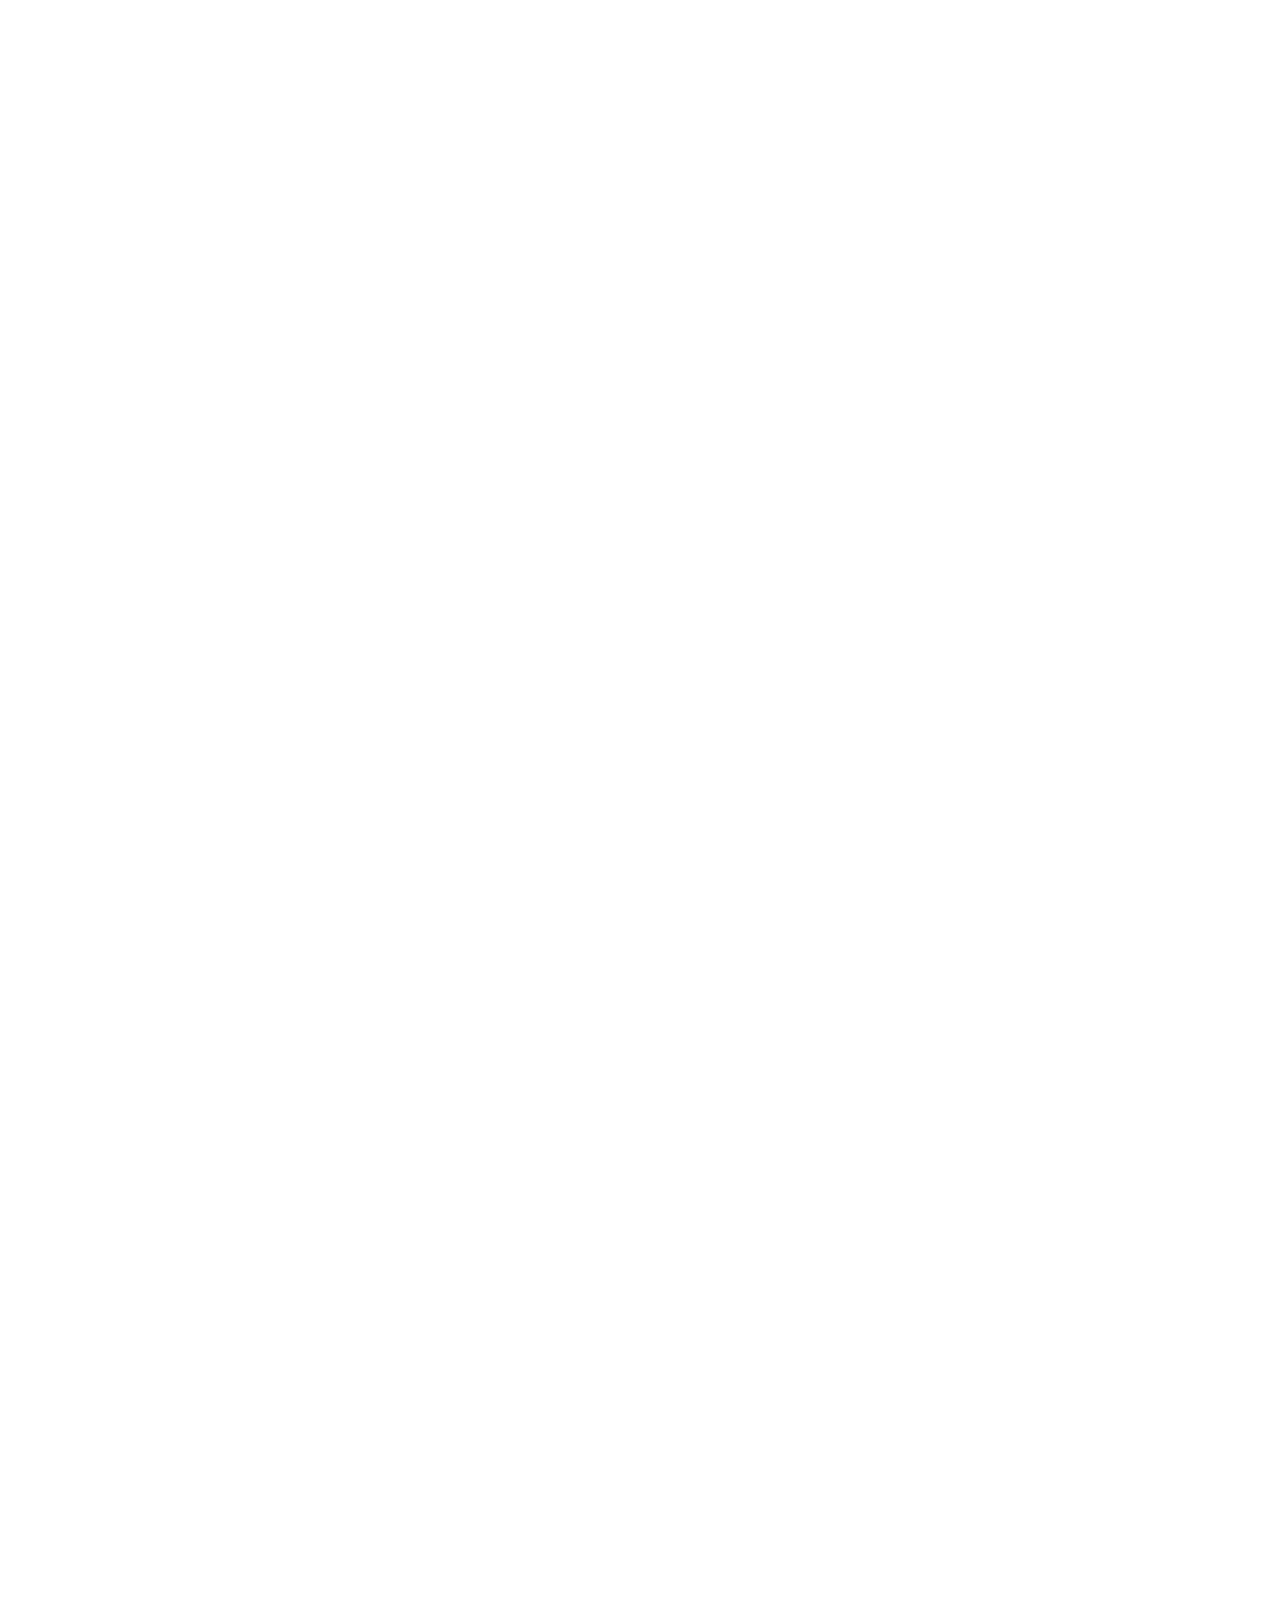
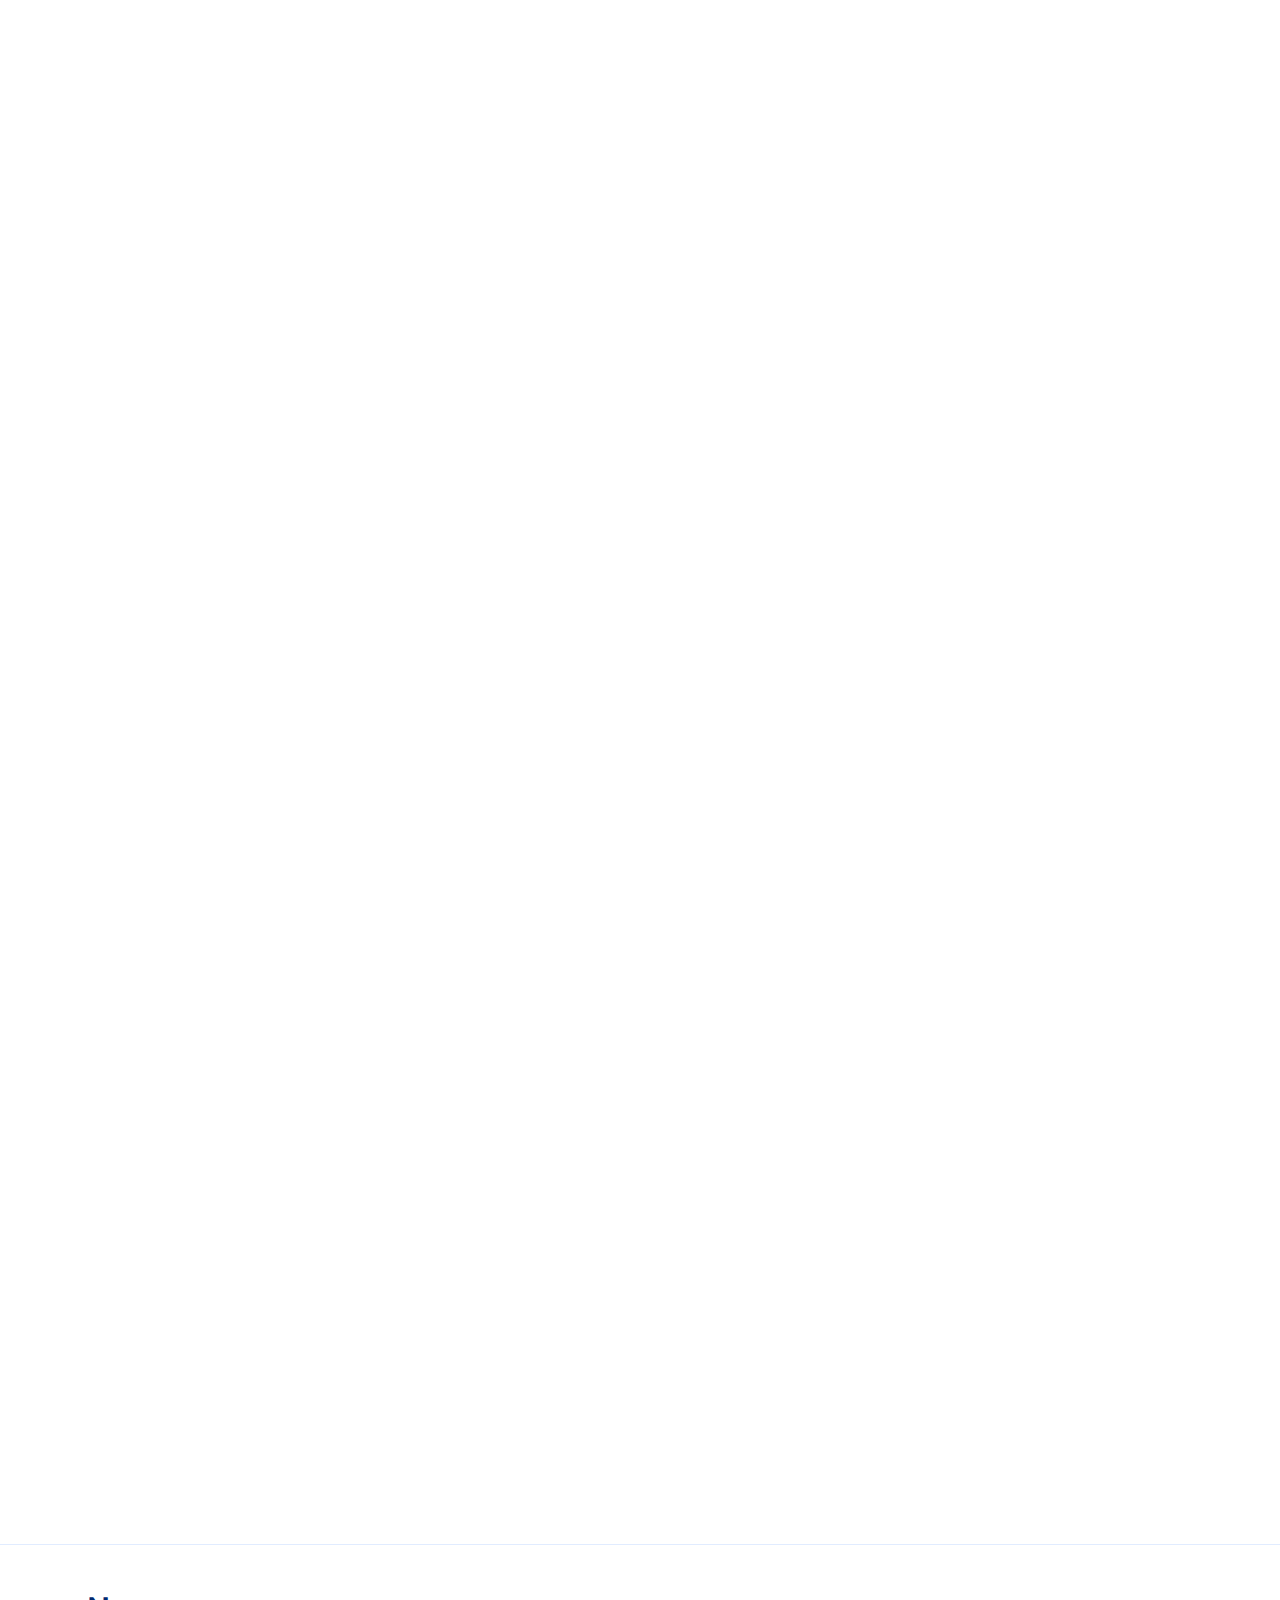
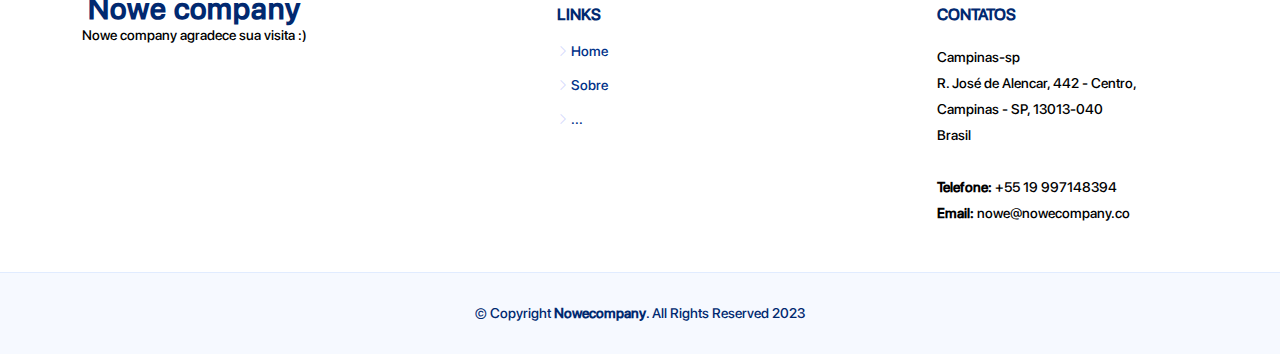
==== commit 1508166f: "Update index.html" ====
--- a/index.html
+++ b/index.html
@@ -282,7 +282,58 @@
               <div class="member-info">
                 <h4>Pedro Scomparim</h4>
                 <span>backdev</span>
+                <p>Trabalha com banco de dados.</p>
+              </div>
+            </div>
+          </div>
+     
+          <div class="col-lg-3 col-md-6 d-flex align-items-stretch" data-aos="fade-up" data-aos-delay="200">
+            <div class="member">
+              <div class="member-img">
+                <img src="assets/img/avatar/edu.png" class="img-fluid" alt="">
+                <div class="social">
+                  <a href="https://www.instagram.com/padero_da_firma//"target="_blank"><i class="bi bi-instagram"></i></a>
+                  <a href=""><i class="bi bi-linkedin"></i></a>
+                </div>
+              </div>
+              <div class="member-info">
+                <h4>Eduardo Cavallari</h4>
+                <span>backdev</span>
                 <p>Programa nosso software.</p>
+              </div>
+            </div>
+          </div>
+
+          <div class="col-lg-3 col-md-6 d-flex align-items-stretch" data-aos="fade-up" data-aos-delay="200">
+            <div class="member">
+              <div class="member-img">
+                <img src="assets/img/avatar/moyseys.png" class="img-fluid" alt="">
+                <div class="social">
+                  <a href="https://www.instagram.com/moyza_g2/"target="_blank"><i class="bi bi-instagram"></i></a>
+                  <a href=""><i class="bi bi-linkedin"></i></a>
+                </div>
+              </div>
+              <div class="member-info">
+                <h4>Moyseys Ferreira</h4>
+                <span>backdev</span>
+                <p>Programa nosso software.</p>
+              </div>
+            </div>
+          </div>
+
+          <div class="col-lg-3 col-md-6 d-flex align-items-stretch" data-aos="fade-up" data-aos-delay="200">
+            <div class="member">
+              <div class="member-img">
+                <img src="assets/img/avatar/felipe.png" class="img-fluid" alt="">
+                <div class="social">
+                  <a href="https://www.instagram.com/palmaazx/"target="_blank"><i class="bi bi-instagram"></i></a>
+                  <a href=""><i class="bi bi-linkedin"></i></a>
+                </div>
+              </div>
+              <div class="member-info">
+                <h4>Felipe Palma</h4>
+                <span>Diagramas</span>
+                <p>Faz diagramas.</p>
               </div>
             </div>
           </div>
@@ -402,7 +453,7 @@
             <ul>
               <li><i class="bi bi-chevron-right"></i> <a href="#">Home</a></li>
               <li><i class="bi bi-chevron-right"></i> <a href="#">Sobre</a></li>
-              <li><i class="bi bi-chevron-right"></i> <a href="#">...</a></li>
+              <li><i class="bi bi-chevron-right"></i> <a href="/cube/cube.html">...</a></li>
             </ul>
           </div>
 
@@ -446,4 +497,4 @@
 
 </body>
 
-</html>+</html>
--- a/assets/css/style.css
+++ b/assets/css/style.css
@@ -1,9 +1,7 @@
-/**
-* Template Name: FlexStart - v1.12.0
-* Template URL: https://bootstrapmade.com/flexstart-bootstrap-startup-template/
-* Author: BootstrapMade.com
-* License: https://bootstrapmade.com/license/
-*/
+@font-face {
+  font-family: 'sfpro';
+  src: url(/SF-Pro-Display-Medium.otf);
+}
 
 /*--------------------------------------------------------------
 # General
@@ -13,17 +11,17 @@
 }
 
 body {
-  font-family: "Open Sans", sans-serif;
-  color: #444444;
+  font-family:'sfpro';
+  color: #000000;
 }
 
 a {
-  color: #4154f1;
+  color: #dadcec;
   text-decoration: none;
 }
 
 a:hover {
-  color: #717ff5;
+  color: #ffffff;
   text-decoration: none;
 }
 
@@ -33,7 +31,7 @@
 h4,
 h5,
 h6 {
-  font-family: "Nunito", sans-serif;
+  font-family:'sfpro';
 }
 
 /*--------------------------------------------------------------
@@ -55,7 +53,7 @@
   letter-spacing: 1px;
   font-weight: 700;
   margin: 0;
-  color: #4154f1;
+  color: #ffffff;
   text-transform: uppercase;
 }
 
@@ -65,7 +63,7 @@
   font-size: 38px;
   line-height: 42px;
   font-weight: 700;
-  color: #012970;
+  color: #ffffff;
 }
 
 @media (max-width: 768px) {
@@ -102,7 +100,7 @@
 
 .breadcrumbs ol a {
   color: #fff;
-  transition: 0.3s;
+  transition: 0.2s;
 }
 
 .breadcrumbs ol a:hover {
@@ -144,8 +142,8 @@
 }
 
 .back-to-top:hover {
-  background: #6776f4;
-  color: #fff;
+  background: #000000;
+  color: #000000;
 }
 
 .back-to-top.active {
@@ -166,7 +164,7 @@
 # Header
 --------------------------------------------------------------*/
 .header {
-  transition: all 0.5s;
+  transition: all 0.2s;
   z-index: 997;
   padding: 20px 0;
 }
@@ -174,7 +172,6 @@
 .header.header-scrolled {
   background: #fff;
   padding: 15px 0;
-  box-shadow: 0px 2px 20px rgba(1, 41, 112, 0.1);
 }
 
 .header .logo {
@@ -184,16 +181,9 @@
 .header .logo img {
   max-height: 50px;
   margin-right: 4px;
-}
-
-.header .logo span {
-  font-size: 30px;
-  font-weight: 700;
-  letter-spacing: 1px;
-  color: #012970;
-  font-family: "Nunito", sans-serif;
-  margin-top: 3px;
-}
+  margin-top: 5%;
+}
+
 
 /*--------------------------------------------------------------
 # Navigation Menu
@@ -223,12 +213,12 @@
   align-items: center;
   justify-content: space-between;
   padding: 10px 0 10px 30px;
-  font-family: "Nunito", sans-serif;
+  font-family:'sfpro';
   font-size: 16px;
   font-weight: 700;
-  color: #013289;
+  color: #000000;
   white-space: nowrap;
-  transition: 0.3s;
+  transition: 0.2s;
 }
 
 .navbar a i,
@@ -242,22 +232,22 @@
 .navbar .active,
 .navbar .active:focus,
 .navbar li:hover>a {
-  color: #4154f1;
+  color: #4469aa;
 }
 
 .navbar .getstarted,
 .navbar .getstarted:focus {
-  background: #4154f1;
+  background: #4469aa;
   padding: 8px 20px;
   margin-left: 30px;
   border-radius: 4px;
-  color: #fff;
+  color: #ffffff;
 }
 
 .navbar .getstarted:hover,
 .navbar .getstarted:focus:hover {
   color: #fff;
-  background: #5969f3;
+  background: #000000;
 }
 
 
@@ -266,12 +256,12 @@
 * Mobile Navigation 
 */
 .mobile-nav-toggle {
-  color: #012970;
+  color: #4469aa;
   font-size: 28px;
   cursor: pointer;
   display: none;
   line-height: 0;
-  transition: 0.5s;
+  transition: 0.2s;
 }
 
 .mobile-nav-toggle.bi-x {
@@ -296,7 +286,7 @@
   left: 0;
   bottom: 0;
   background: rgba(1, 22, 61, 0.9);
-  transition: 0.3s;
+  transition: 0.2s;
 }
 
 .navbar-mobile .mobile-nav-toggle {
@@ -316,20 +306,20 @@
   border-radius: 10px;
   background-color: #fff;
   overflow-y: auto;
-  transition: 0.3s;
+  transition: 0.2s;
 }
 
 .navbar-mobile a,
 .navbar-mobile a:focus {
   padding: 10px 20px;
   font-size: 15px;
-  color: #012970;
+  color: #4469aa;
 }
 
 .navbar-mobile a:hover,
 .navbar-mobile .active,
 .navbar-mobile li:hover>a {
-  color: #4154f1;
+  color: #4469aa;
 }
 
 .navbar-mobile .getstarted,
@@ -365,7 +355,7 @@
   line-height: 0;
   padding: 15px 40px;
   border-radius: 4px;
-  transition: 0.5s;
+  transition: 0.2s;
   color: #fff;
   background: #4154f1;
   box-shadow: 0px 5px 30px rgba(65, 84, 241, 0.4);
@@ -373,7 +363,7 @@
 }
 
 .hero .btn-get-started span {
-  font-family: "Nunito", sans-serif;
+  font-family: "sfpro";
   font-weight: 600;
   font-size: 16px;
   letter-spacing: 1px;
@@ -382,7 +372,7 @@
 .hero .btn-get-started i {
   margin-left: 5px;
   font-size: 18px;
-  transition: 0.3s;
+  transition: 0.2s;
 }
 
 .hero .btn-get-started:hover i {
@@ -466,14 +456,14 @@
   line-height: 0;
   padding: 15px 40px;
   border-radius: 4px;
-  transition: 0.5s;
+  transition: 0.2s;
   color: #fff;
   background: #4154f1;
   box-shadow: 0px 5px 25px rgba(65, 84, 241, 0.3);
 }
 
 .about .btn-read-more span {
-  font-family: "Nunito", sans-serif;
+  font-family: "sfpro";
   font-weight: 600;
   font-size: 16px;
   letter-spacing: 1px;
@@ -482,7 +472,7 @@
 .about .btn-read-more i {
   margin-left: 5px;
   font-size: 18px;
-  transition: 0.3s;
+  transition: 0.2s;
 }
 
 .about .btn-read-more:hover i {
@@ -496,13 +486,13 @@
   padding: 30px;
   box-shadow: 0px 0 5px rgba(1, 41, 112, 0.08);
   text-align: center;
-  transition: 0.3s;
+  transition: 0.2s;
   height: 100%;
 }
 
 .values .box img {
   padding: 30px 50px;
-  transition: 0.5s;
+  transition: 0.2s;
   transform: scale(1.1);
   width: 60%;
 }
@@ -530,7 +520,7 @@
   height: 100%;
   padding: 60px 30px;
   text-align: center;
-  transition: 0.3s;
+  transition: 0.2s;
   border-radius: 5px;
 }
 
@@ -542,7 +532,7 @@
   margin-bottom: 25px;
   display: inline-block;
   line-height: 0;
-  transition: 0.3s;
+  transition: 0.2s;
 }
 
 .services .service-box h3 {
@@ -690,7 +680,7 @@
   border-radius: 4px;
   position: relative;
   overflow: hidden;
-  transition: 0.3s;
+  transition: 0.2s;
 }
 
 .pricing .box:hover {
@@ -754,9 +744,9 @@
   transition: none;
   font-size: 16px;
   font-weight: 400;
-  font-family: "Nunito", sans-serif;
+  font-family: "sfpro";
   font-weight: 600;
-  transition: 0.3s;
+  transition: 0.2s;
   border: 1px solid #219042;
 }
 
@@ -792,7 +782,7 @@
   border-radius: 5px;
   background: #fff;
   box-shadow: 0px 0 30px rgba(1, 41, 112, 0.08);
-  transition: 0.3s;
+  transition: 0.2s;
 }
 
 .team .member .member-img {
@@ -818,7 +808,7 @@
   top: 30px;
   opacity: 0;
   border-radius: 4px;
-  transition: 0.5s;
+  transition: 0.2s;
   background: rgba(255, 255, 255, 0.3);
   z-index: 2;
 }
@@ -1034,7 +1024,7 @@
 
 .blog .entry .entry-title a {
   color: #012970;
-  transition: 0.3s;
+  transition: 0.2s;
 }
 
 .blog .entry .entry-title a:hover {
@@ -1086,7 +1076,7 @@
   background: #4154f1;
   color: #fff;
   padding: 6px 20px;
-  transition: 0.3s;
+  transition: 0.2s;
   font-size: 14px;
   border-radius: 4px;
 }
@@ -1143,7 +1133,7 @@
 
 .blog .entry .entry-footer a {
   color: #013289;
-  transition: 0.3s;
+  transition: 0.2s;
 }
 
 .blog .entry .entry-footer a:hover {
@@ -1252,7 +1242,7 @@
 .blog .blog-comments .comment h5 a {
   font-weight: bold;
   color: #444444;
-  transition: 0.3s;
+  transition: 0.2s;
 }
 
 .blog .blog-comments .comment h5 a:hover {
@@ -1344,7 +1334,7 @@
 
 .blog .blog-pagination li {
   margin: 0 5px;
-  transition: 0.3s;
+  transition: 0.2s;
 }
 
 .blog .blog-pagination li a {
@@ -1410,7 +1400,7 @@
   margin: -1px;
   background: #4154f1;
   color: #fff;
-  transition: 0.3s;
+  transition: 0.2s;
   border-radius: 0 4px 4px 0;
   line-height: 0;
 }
@@ -1434,7 +1424,7 @@
 
 .blog .sidebar .categories ul a {
   color: #012970;
-  transition: 0.3s;
+  transition: 0.2s;
 }
 
 .blog .sidebar .categories ul a:hover {
@@ -1464,7 +1454,7 @@
 
 .blog .sidebar .recent-posts h4 a {
   color: #012970;
-  transition: 0.3s;
+  transition: 0.2s;
 }
 
 .blog .sidebar .recent-posts h4 a:hover {
@@ -1499,7 +1489,7 @@
   margin: 0 6px 8px 0;
   border: 1px solid #d7e6ff;
   display: inline-block;
-  transition: 0.3s;
+  transition: 0.2s;
 }
 
 .blog .sidebar .tags ul a:hover {
@@ -1556,7 +1546,7 @@
   font-weight: 700;
   letter-spacing: 1px;
   color: #012970;
-  font-family: "Nunito", sans-serif;
+  font-family: "sfpro";
   margin-top: 3px;
 }
 
@@ -1564,7 +1554,7 @@
   font-size: 14px;
   line-height: 24px;
   margin-bottom: 0;
-  font-family: "Nunito", sans-serif;
+  font-family: "sfpro";
 }
 
 .footer .footer-top .social-links a {
@@ -1573,7 +1563,7 @@
   color: rgba(1, 41, 112, 0.5);
   line-height: 0;
   margin-right: 10px;
-  transition: 0.3s;
+  transition: 0.2s;
 }
 
 .footer .footer-top .social-links a:hover {
@@ -1618,7 +1608,7 @@
 
 .footer .footer-top .footer-links ul a {
   color: #013289;
-  transition: 0.3s;
+  transition: 0.2s;
   display: inline-block;
   line-height: 1;
 }
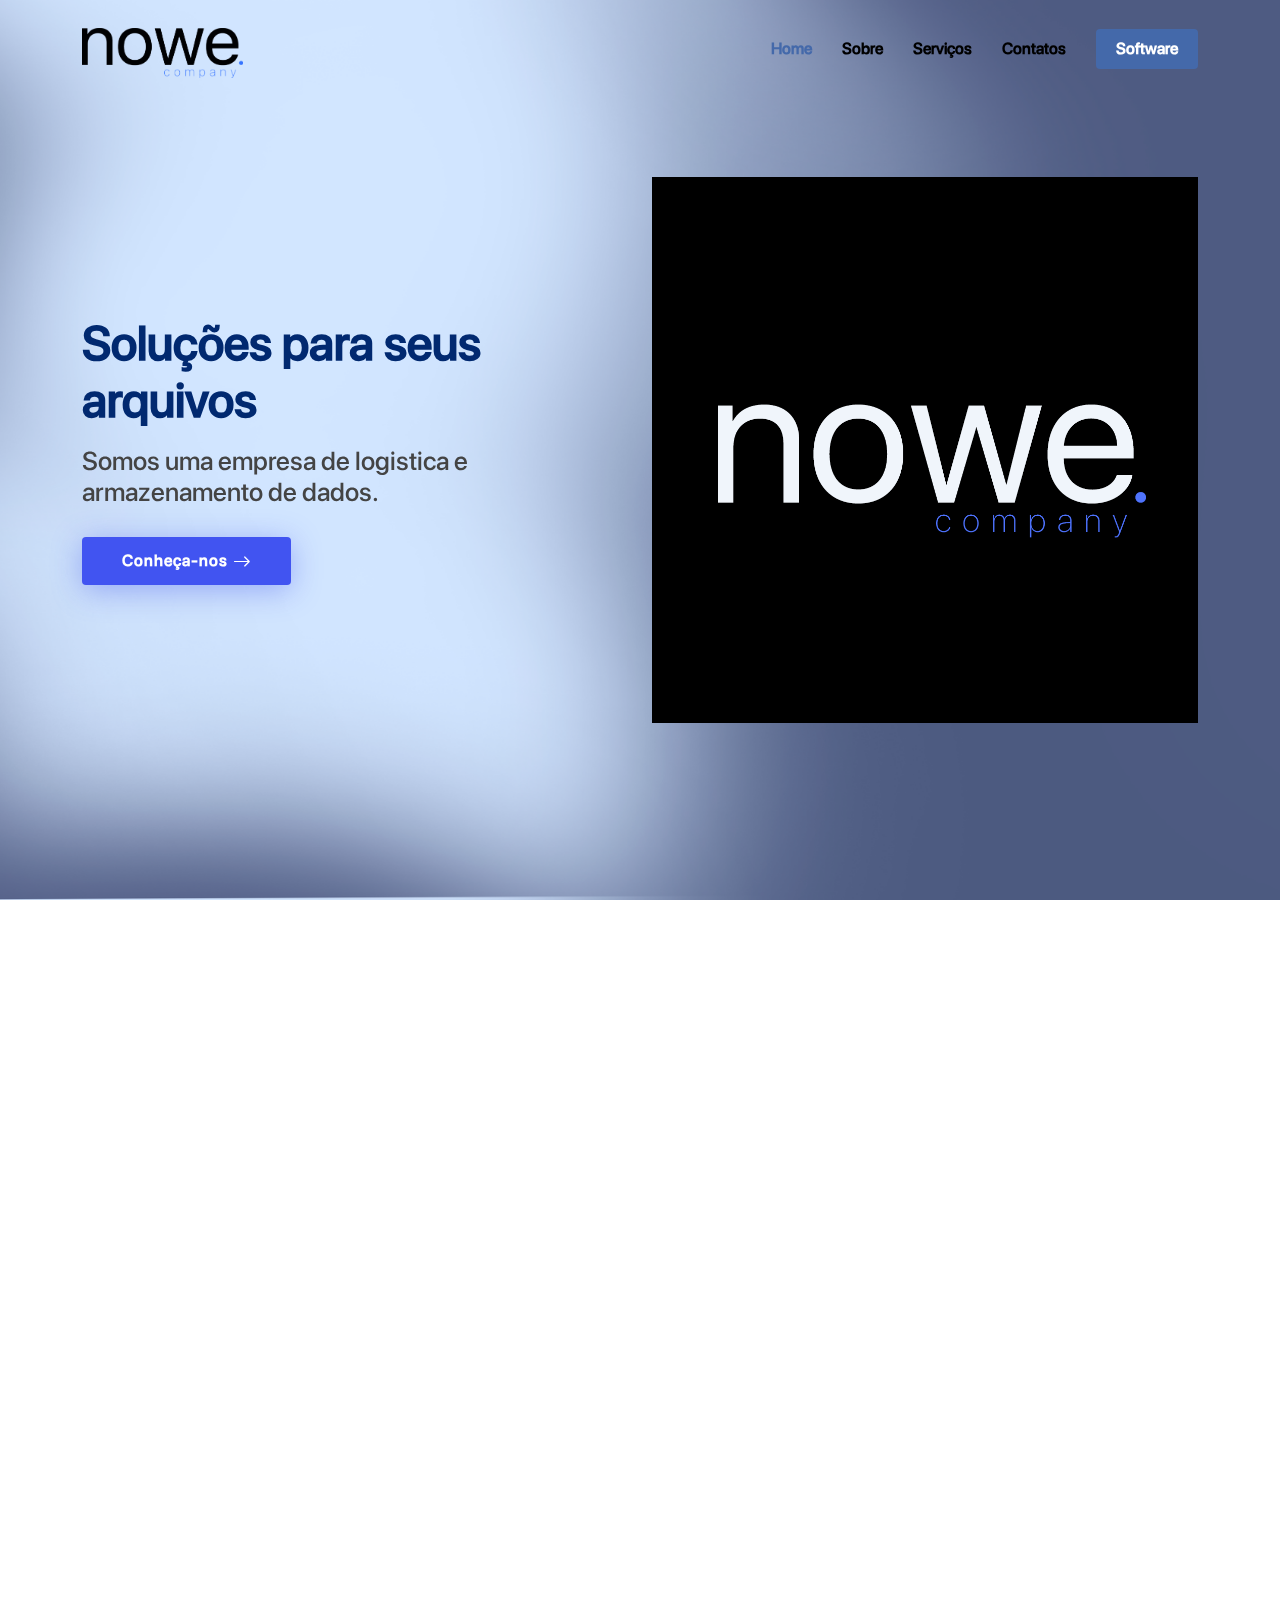
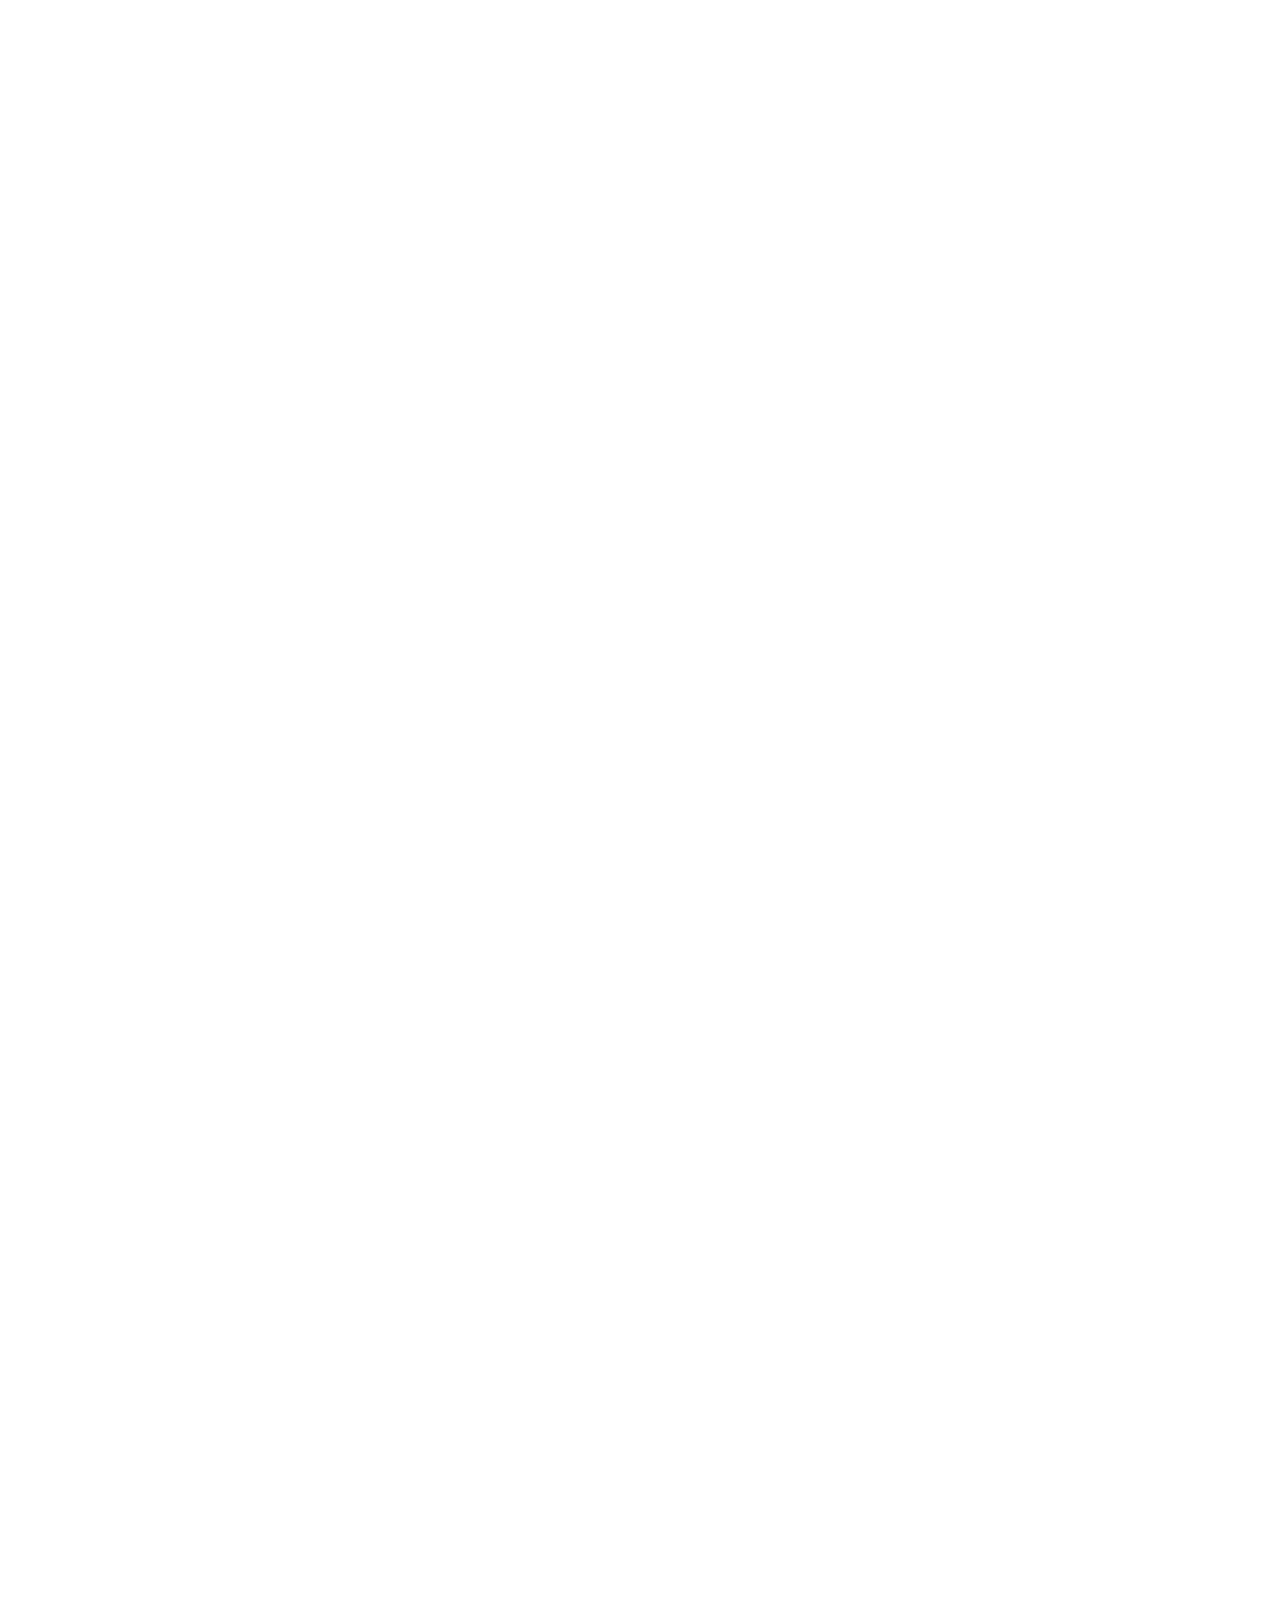
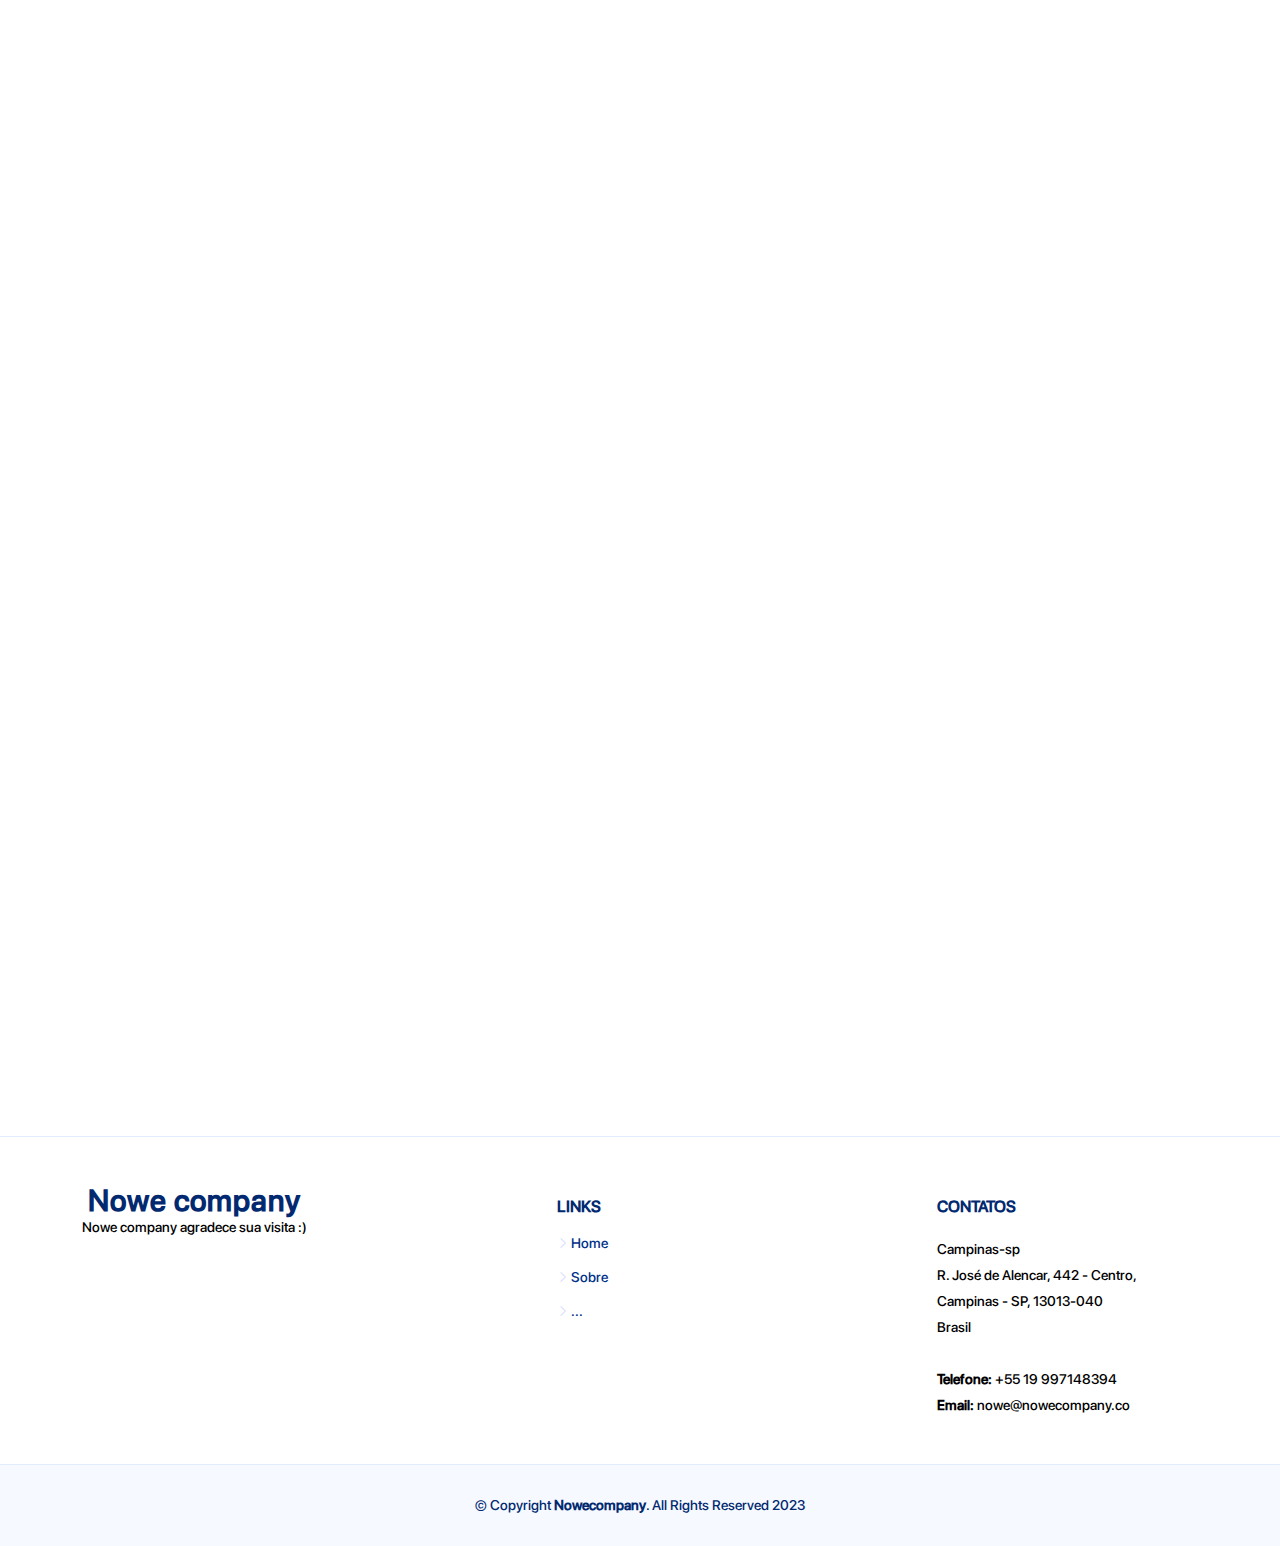
==== commit f297d831: "Update index.html" ====
--- a/index.html
+++ b/index.html
@@ -97,46 +97,6 @@
       </div>
 
     </section><!-- End About Section -->
-
-    <!-- ======= Values Section ======= -->
-    <section id="values" class="values">
-
-      <div class="container" data-aos="fade-up">
-
-        <div class="row">
-
-          <div class="col-lg-4" data-aos="fade-up" data-aos-delay="100">
-            <div class="box">
-              <img src="./assets/img/icon/verificar.png">
-              <h3>Suporte</h3>
-              <p>suporte 24/7 para te auxiliar com qualquer problema.</p>
-            </div>
-          </div>
-
-          <div class="col-lg-4 mt-4 mt-lg-0" data-aos="fade-up" data-aos-delay="300">
-            <div class="box">
-              <img src="assets/img/icon/seta-para-baixo-ao-quadrado.png" class="img-fluid" alt="">
-              <h3>updates</h3>
-              <p>Nosso Software terá atualizações constantes</p>
-            </div>
-          </div>
-
-          <div class="col-lg-4 mt-4 mt-lg-0" data-aos="fade-up" data-aos-delay="400">
-            <div class="box">
-              <img src="assets/img/icon/do-utilizador.png" class="img-fluid" alt="">
-              <h3>feedback</h3>
-              <p>Estamos sempre abertos para feedback em busca de melhorar nosso trabalho.</p>
-            </div>
-          </div>
-
-        </div>
-
-      </div>
-
-    </section><!-- End Values Section -->
-
-
-       
 
     <!-- ======= Services Section ======= -->
     <section id="services" class="services">
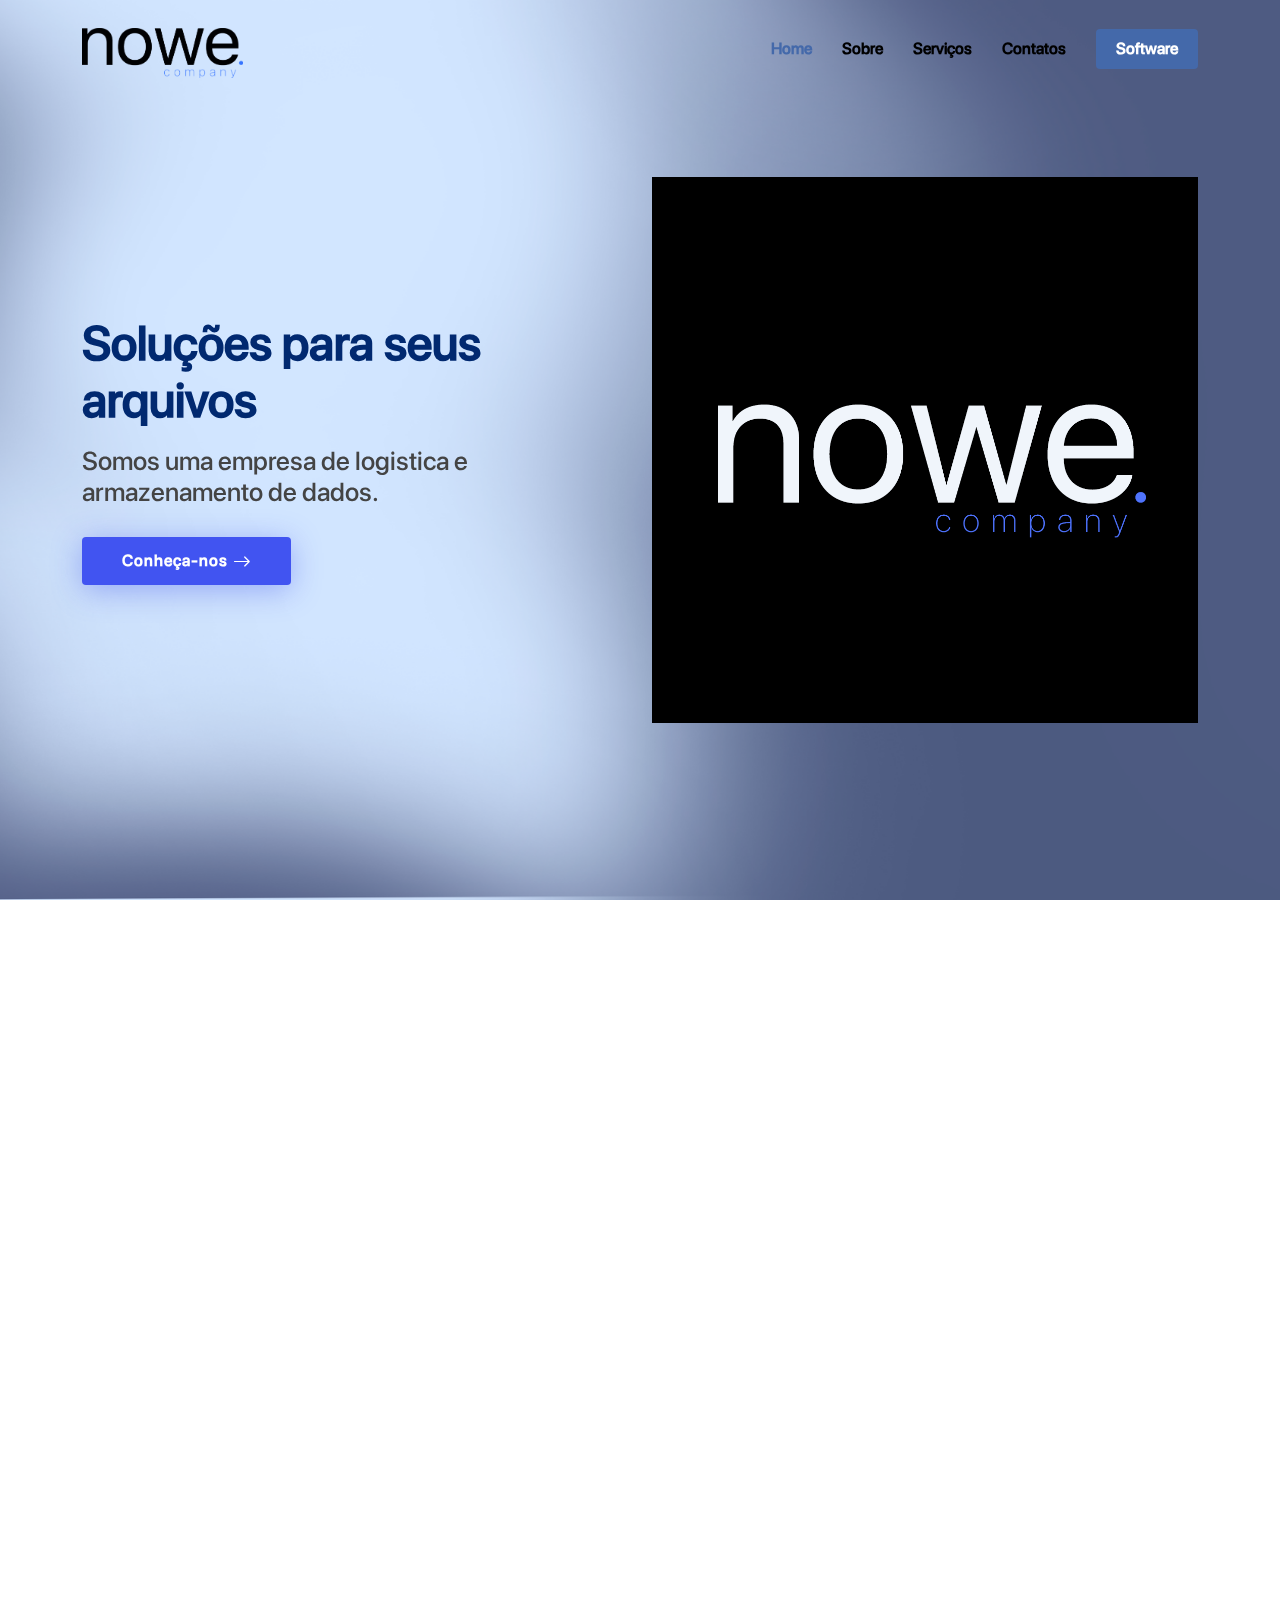
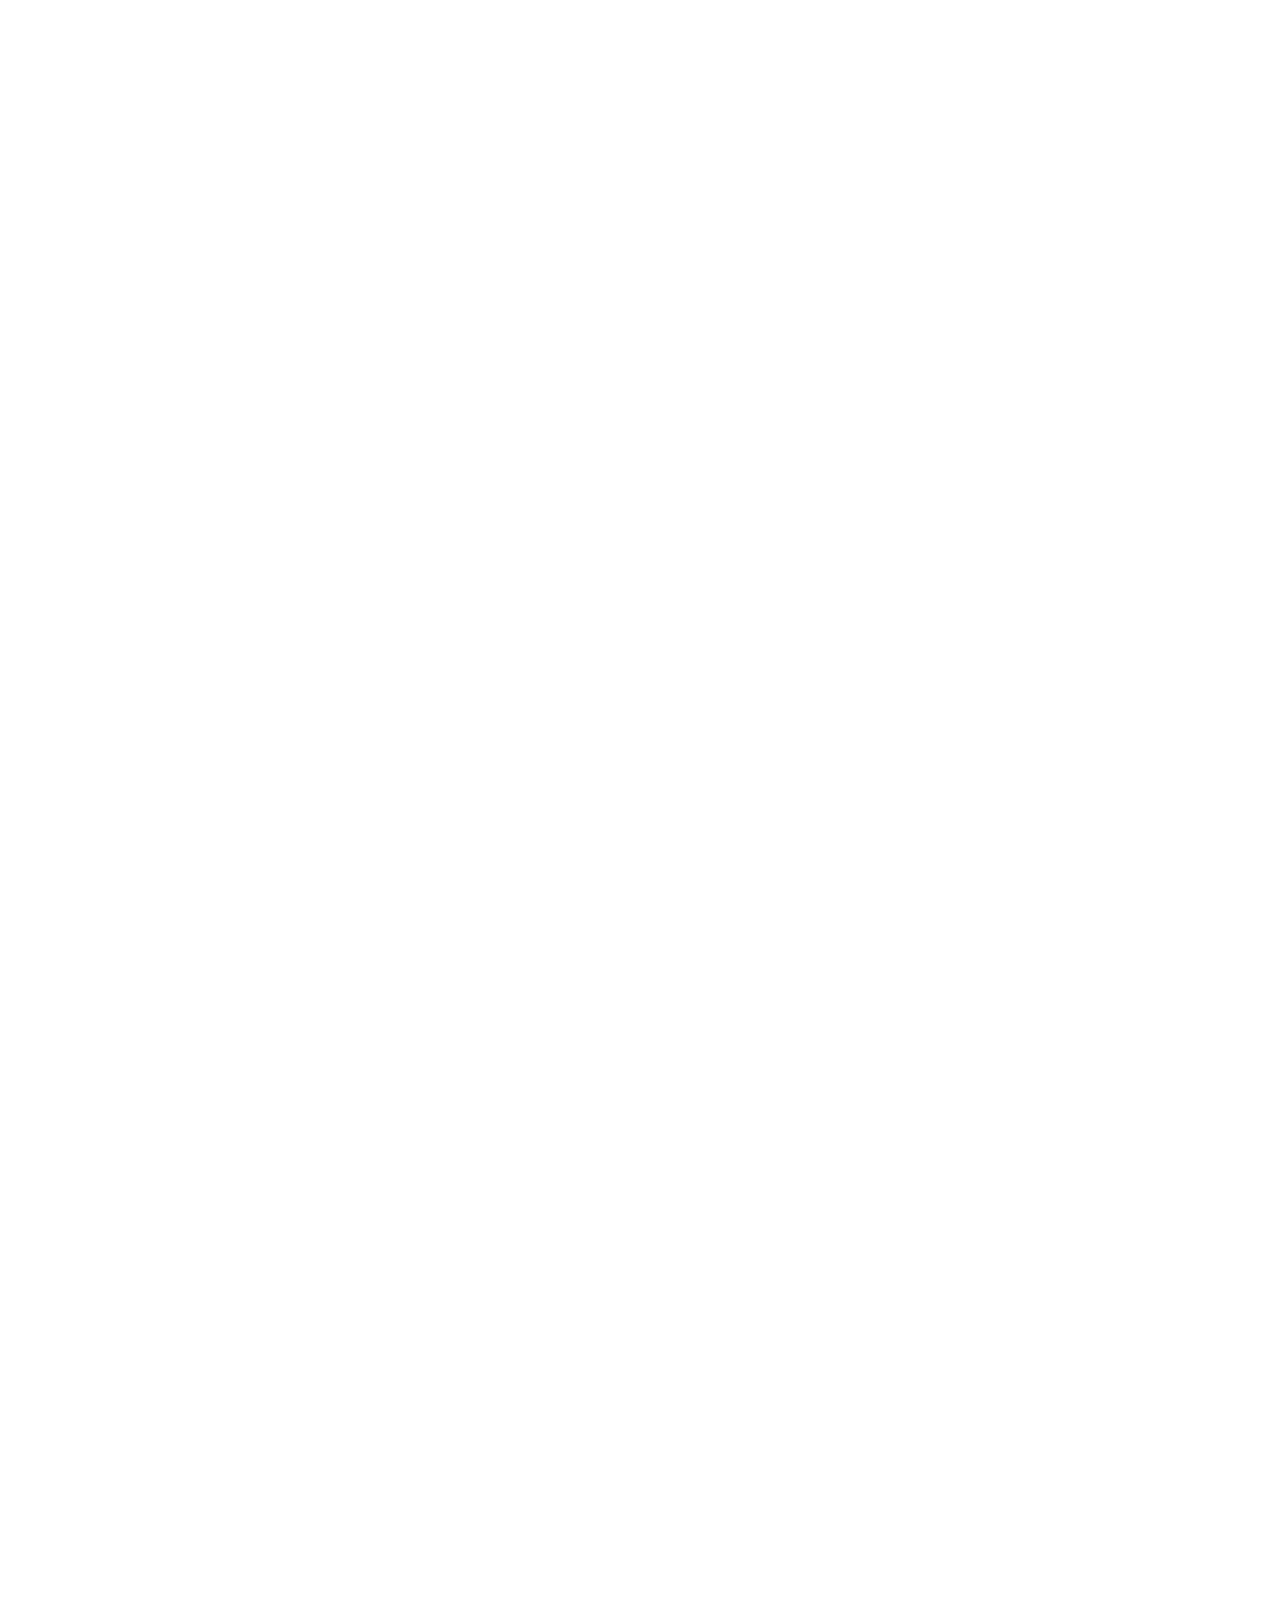
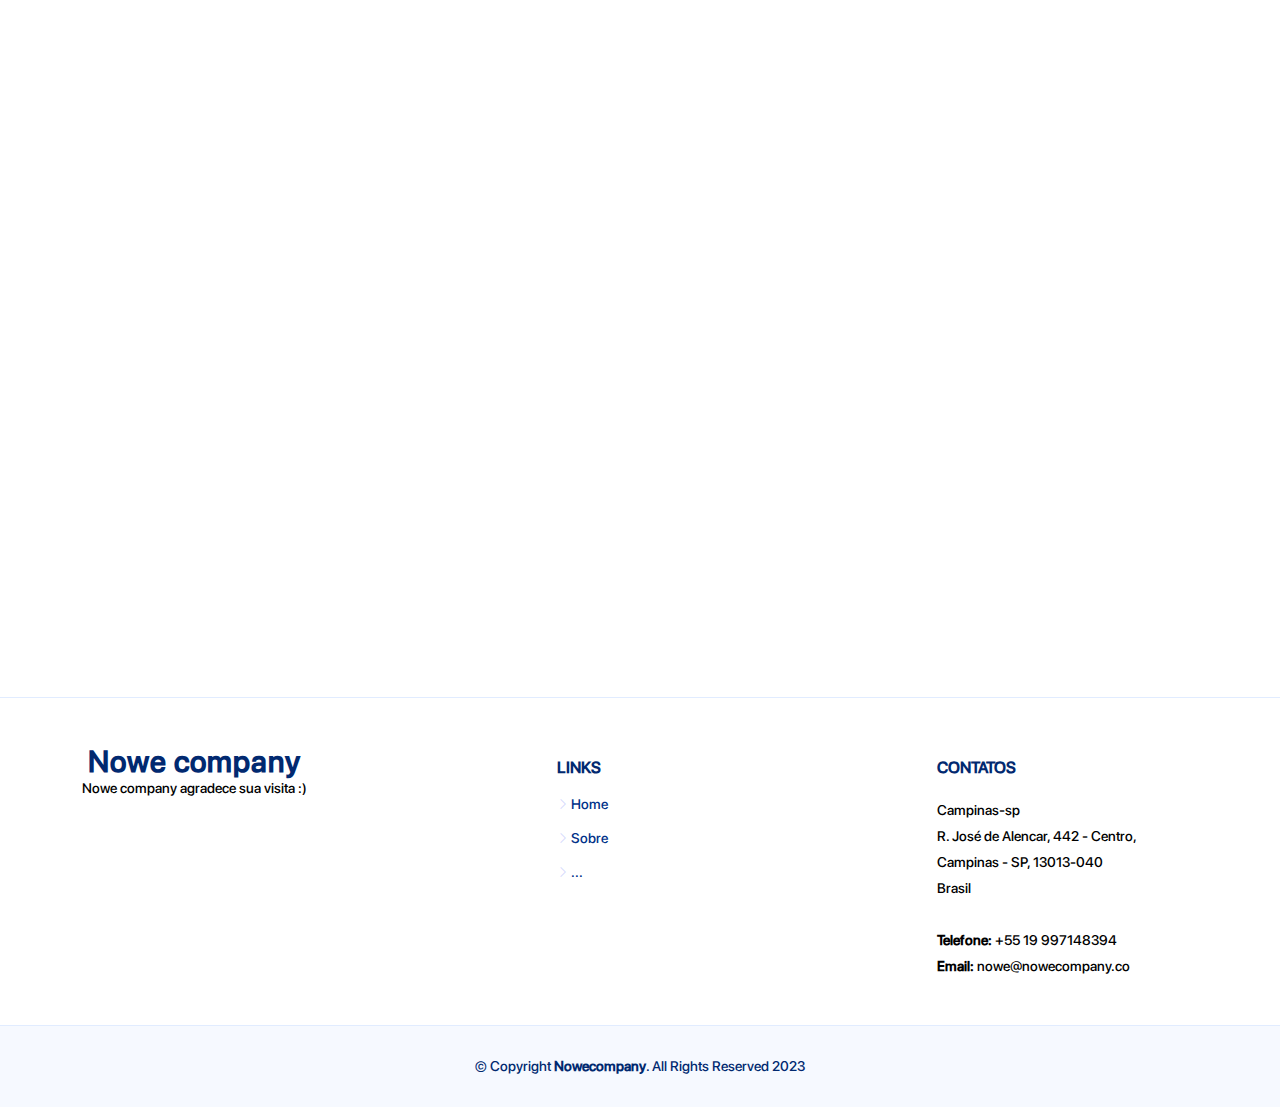
==== commit ca7afc61: "Update index.html" ====
--- a/index.html
+++ b/index.html
@@ -98,6 +98,46 @@
 
     </section><!-- End About Section -->
 
+    <!-- ======= Values Section ======= -->
+    <section id="values" class="values">
+
+      <div class="container" data-aos="fade-up">
+
+        <div class="row">
+
+          <div class="col-lg-4" data-aos="fade-up" data-aos-delay="100">
+            <div class="box">
+              <img src="./assets/img/icon/verificar.png">
+              <h3>Suporte</h3>
+              <p>suporte 24/7 para te auxiliar com qualquer problema.</p>
+            </div>
+          </div>
+
+          <div class="col-lg-4 mt-4 mt-lg-0" data-aos="fade-up" data-aos-delay="300">
+            <div class="box">
+              <img src="assets/img/icon/seta-para-baixo-ao-quadrado.png" class="img-fluid" alt="">
+              <h3>updates</h3>
+              <p>Nosso Software terá atualizações constantes</p>
+            </div>
+          </div>
+
+          <div class="col-lg-4 mt-4 mt-lg-0" data-aos="fade-up" data-aos-delay="400">
+            <div class="box">
+              <img src="assets/img/icon/do-utilizador.png" class="img-fluid" alt="">
+              <h3>feedback</h3>
+              <p>Estamos sempre abertos para feedback em busca de melhorar nosso trabalho.</p>
+            </div>
+          </div>
+
+        </div>
+
+      </div>
+
+    </section><!-- End Values Section -->
+
+
+       
+
     <!-- ======= Services Section ======= -->
     <section id="services" class="services">
 
@@ -134,38 +174,6 @@
             </div>
           </div>
     </section><!-- End Services Section -->
-
-    <!-- ======= Pricing Section ======= -->
-    <section id="pricing" class="pricing">
-
-      <div class="container" data-aos="fade-up">
-
-        <header class="section-header">
-          <h2>Preço</h2>
-          <p>Conheça nosso preço.</p>
-        </header>
-
-        <div class="row gy-3" data-aos="fade-left">
-
-          <div class="col-lg-4 col-md-8" data-aos="zoom-in" data-aos-delay="100">
-            <div class="box">
-              <h3 style="color: #219042;">Plano único</h3>
-              <div class="price"><sup>R$</sup>999,99<span> / mês</span></div>
-              <img src="assets/img/nowe/icone branco 2.png" class="img-fluid" alt="">
-              <ul>
-                <li>Armazenar</li>
-                <li>Escanear</li>
-                <li>Organizar</li>
-                <li>Separar</li>
-              </ul>
-              <a href="#" class="btn-buy">Comprar!</a>
-            </div>
-          </div>
-
-
-
-    </section><!-- End Pricing Section -->
-
     <!-- ======= Team Section ======= -->
     <section id="team" class="team">
 
@@ -458,3 +466,4 @@
 </body>
 
 </html>
+      
